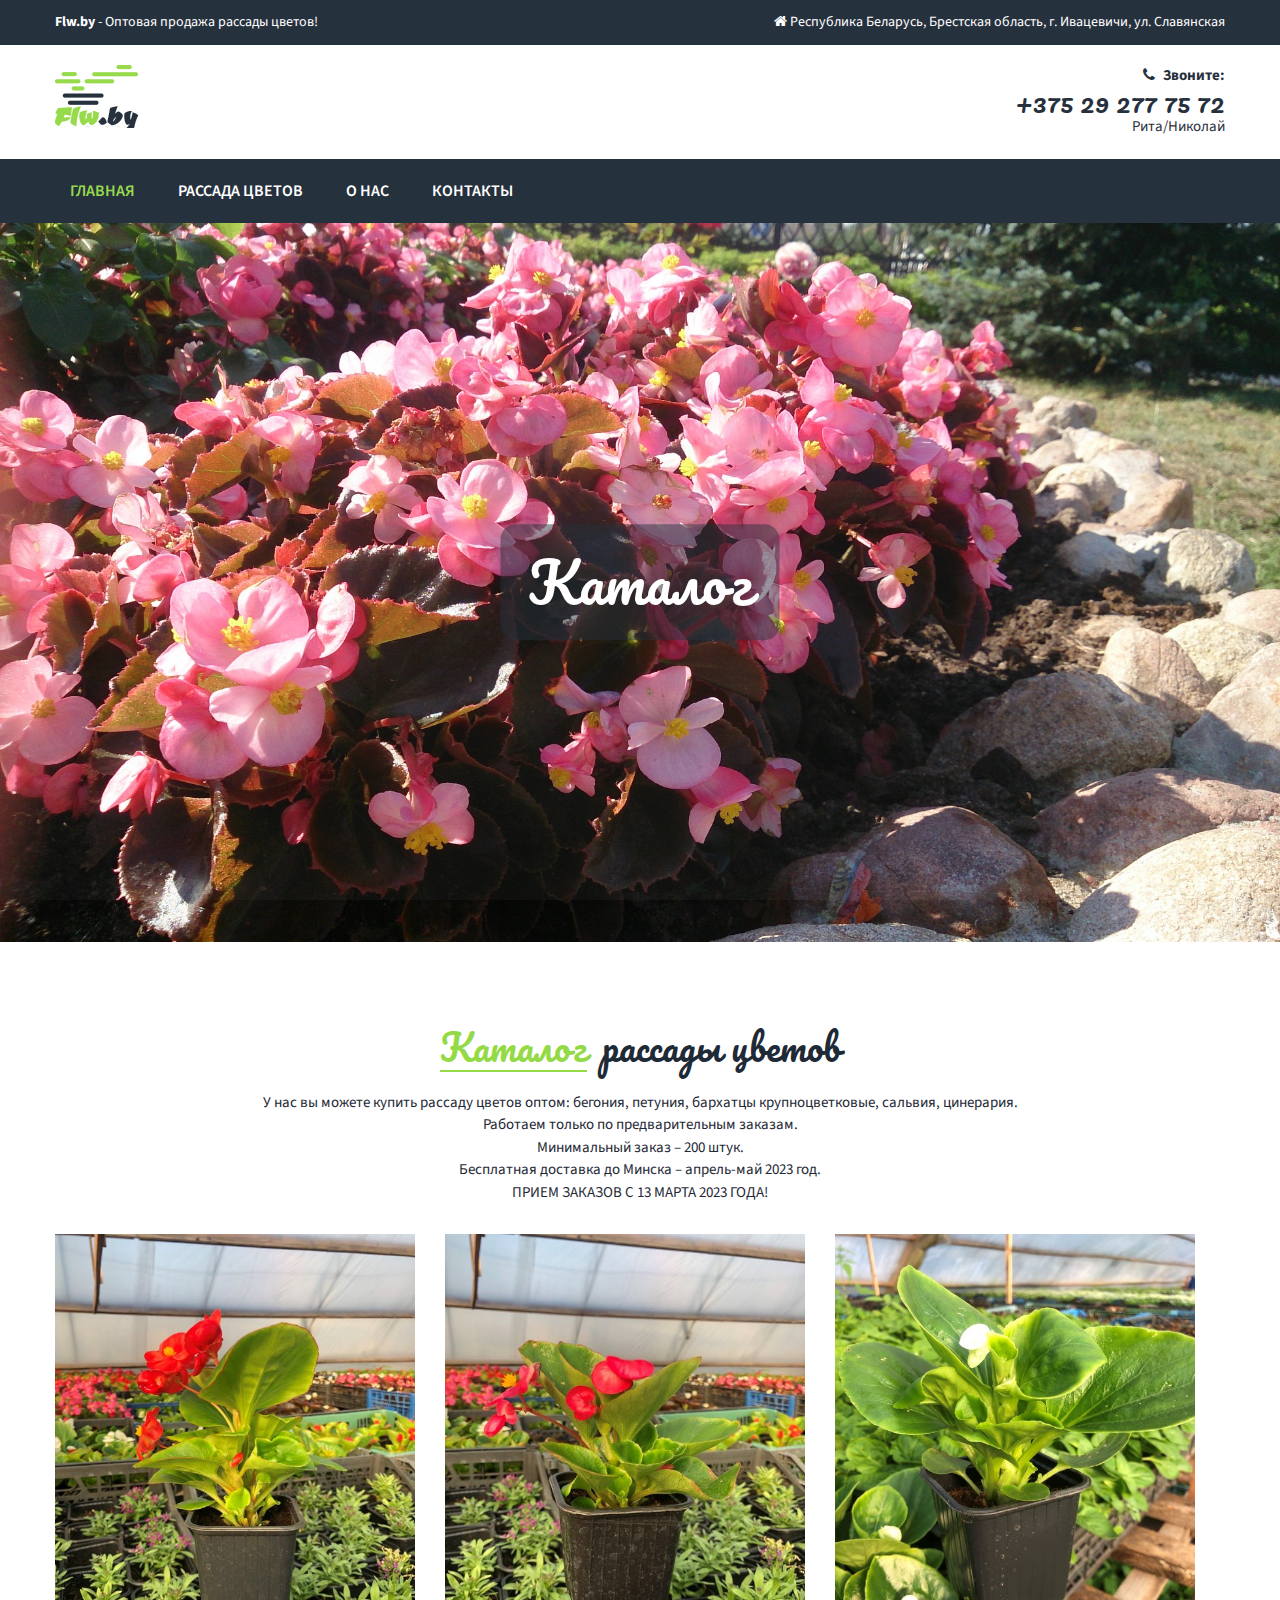
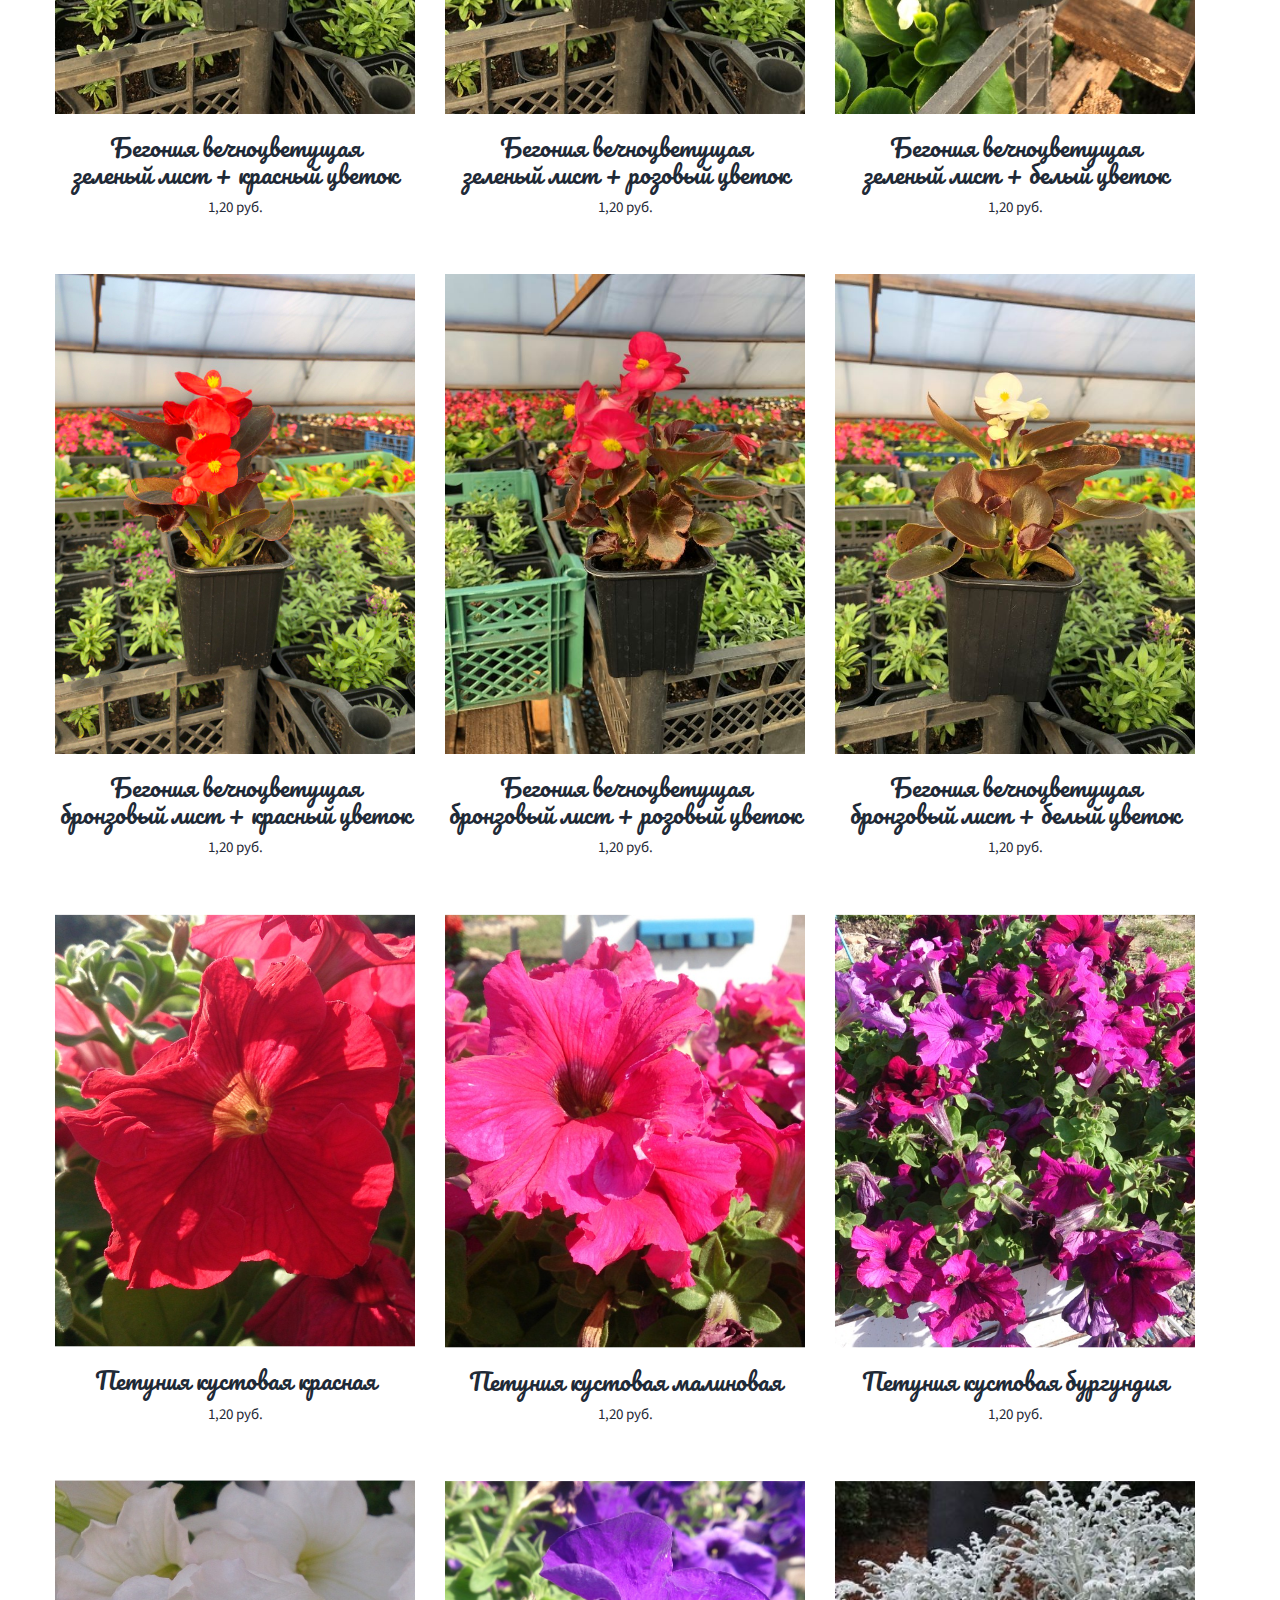
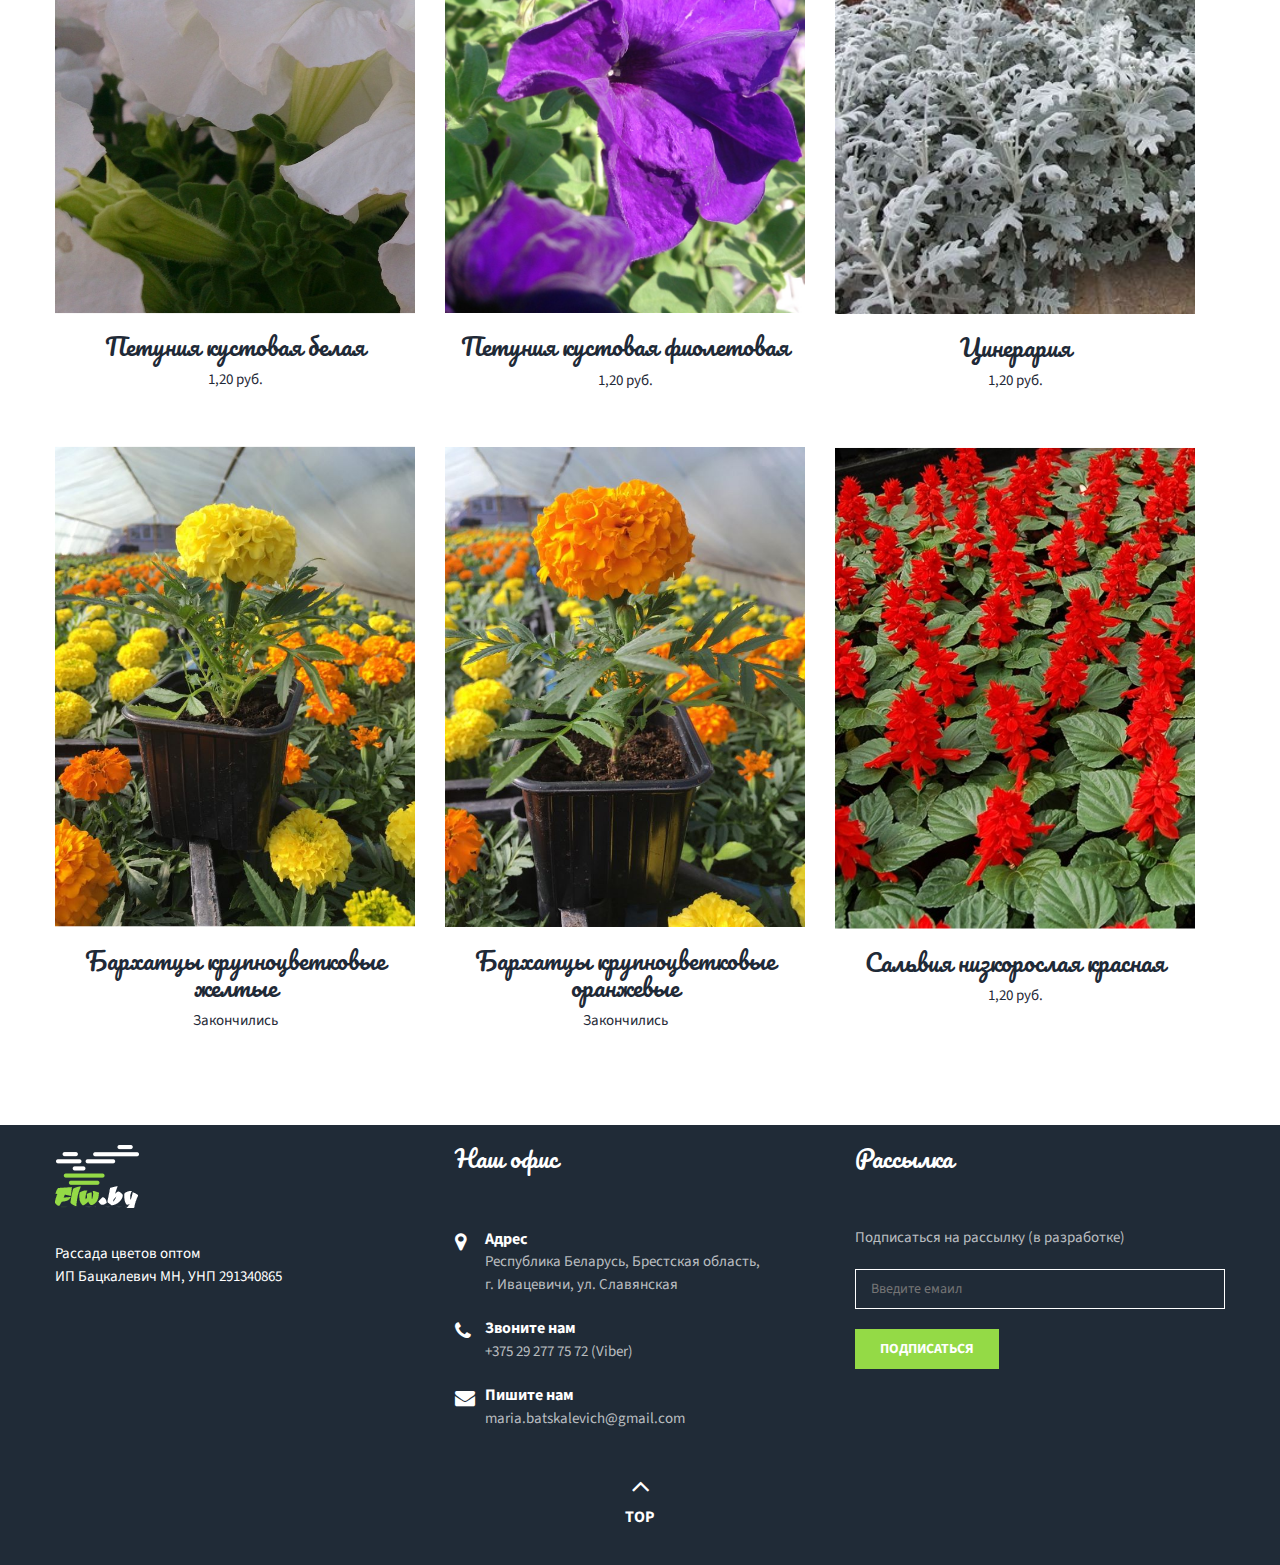
==== catalog2.html @ 39c0075a "first commit" ====
<!DOCTYPE html>
<html xmlns="http://www.w3.org/1999/xhtml" lang="en">
<head>
  <!-- Google tag (gtag.js) -->
  <script async src="https://www.googletagmanager.com/gtag/js?id=AW-11150999650"></script>
  <script>
    window.dataLayer = window.dataLayer || [];
    function gtag(){dataLayer.push(arguments);}
    gtag('js', new Date());

    gtag('config', 'AW-11150999650');
  </script>
  <meta charset="UTF-8">
  <title>Flw.by - Рассада цветов - Каталог</title>
  <meta name="viewport" content="width=device-width, initial-scale=1">
  <meta name="description" content="">
  <meta name="author" content="">

  <!-- Favicon-->
  <link rel="shortcut icon" href="images/icon/favicon.png" type="image/x-icon">

  <!-- Web Fonts-->
  <link href="https://fonts.googleapis.com/css?family=Pacifico%7CSource+Sans+Pro:200,200i,300,300i,400,400i,600,600i,700,700i,900,900i&amp;amp;subset=latin-ext,vietnamese" rel="stylesheet">

  <!-- Vendor CSS-->
  <link rel="stylesheet" type="text/css" href="libs/bootstrap/css/bootstrap.min.css">
  <link rel="stylesheet" type="text/css" href="libs/font-awesome/css/font-awesome.min.css">
  <link rel="stylesheet" type="text/css" href="libs/animate/animated.css">
  <link rel="stylesheet" type="text/css" href="libs/owl.carousel.min/owl.carousel.min.css">
  <link rel="stylesheet" type="text/css" href="libs/jquery.mmenu.all/jquery.mmenu.all.css">
  <link rel="stylesheet" type="text/css" href="libs/pe-icon-7-stroke/css/pe-icon-7-stroke.css">
  <link rel="stylesheet" type="text/css" href="libs/direction/css/noJS.css">
  <link rel="stylesheet" type="text/css" href="libs/prettyphoto-master/css/prettyPhoto.css">
  <link rel="stylesheet" type="text/css" href="libs/slick-sider/slick.min.css">
  <link rel="stylesheet" type="text/css" href="libs/countdown-timer/css/demo.css">

  <!-- Template CSS-->
  <link rel="stylesheet" type="text/css" href="css/main.css">
  <link rel="stylesheet" type="text/css" href="css/home.css">

</head>
<body class="products shop">
<div id="preloaderKDZ"></div>
<div class="yolo-site">
  <header class="header yolo-header-style-1">
    <div class="yolo-top-bar">
      <div class="container">
        <div class="row">
          <div class="top-sidebar top-bar-left col-md-4">
            <aside id="text-11" class="widget widget_text">
              <div class="textwidget">
                <div>
                  <a href="./index.html">
                    <b>Flw.by</b> - Оптовая продажа рассады цветов!
                  </a>
                </div>
              </div>
            </aside>
          </div>
          <div class="top-sidebar top-bar-right col-md-8">
            <aside id="text-6" class="widget widget_text">
              <div class="textwidget">
                <i class="fa fa-home"></i>
                Республика Беларусь, Брестская область, г. Ивацевичи, ул. Славянская
              </div>
            </aside>
          </div>
        </div>
      </div>
    </div>
    <div class="yolo-header-top yolo-header-top-style-1">
      <div class="container">
        <div class="row">
          <div class="col-md-4">
            <div class="header-logo">
              <h1><a href="index.html"><img src="images/logo/logo.png" alt="logo"/></a></h1>
            </div>
          </div>
          <div class="col-md-8">
            <div class="header-customize header-customize-right">
              <div class="custom-text-wrapper header-customize-item">
                <i style="margin-left: 15px" class="fa fa-phone"></i>
                <b>Звоните:</b> <h2>+375 29 277 75 72</h2>  Рита/Николай
              </div>
            </div>
          </div>
        </div>
      </div>
    </div>
    <div class="mobile-menu">
      <div class="col-3 text-left"><a href="#primary-menu"><i class="fa fa-bars"></i></a></div>
      <div class="col-6 text-left">
        <div class="logo">
          <p><b>Для связи:</b></p><p> +375 29 277 75 72 Рита/Николай</p>
        </div>
      </div>
    </div>
    <div class="header-bottom">
      <div class="container">
        <div class="main-nav-wrapper">
          <div class="header-left">
            <nav id="primary-menu" class="main-nav">
              <ul class="nav">
                <li class="active menu-item menu-home"><a href="index.html">Главная</a></li>
                <li class="mega-menu"><a href="./catalog2.html">Рассада цветов</a></li>
                <!--<li class="mega-menu"><a href="./catalog.html">Тюльпаны</a></li>-->
                <li class="menu-item"><a href="./about-us.html">О нас</a></li>
                <li class="menu-item"><a href="./contact-us.html">Контакты</a></li>
                <!--<li class="menu-item"><a href="./faq.html">Часто задаваемые вопросы</a></li>-->
              </ul>
            </nav>
          </div>
        </div>
      </div>
    </div>
  </header>
  <div id="example-wrapper">
    <div class="div-box">
      <div class="banner-subpage">
        <figure><img src="images/background/banner-catalog2.jpg" alt="bg-banner"/></figure>
        <div class="banner-subpage-content">
          <h2>Каталог</h2>
        </div>
      </div>
    </div>
    <div class="div-box mb">
      <div class="container">
        <div data-js-module="filtering-demo" class="big-demo go-wide">
          <div class="mt mb text-center">
            <h2 class="title-style title-style-1 mb-20"><span class="title-left">Каталог</span><span class="title-right"> рассады цветов</span></h2>
            У нас вы можете купить рассаду цветов оптом: бегония, петуния, бархатцы крупноцветковые, сальвия, цинерария.<br>
            Работаем только по предварительным заказам.<br> Минимальный заказ – 200 штук.<br> Бесплатная доставка до Минска – апрель-май 2023 год. <br> ПРИЕМ ЗАКАЗОВ С 13 МАРТА 2023 ГОДА!

          </div>
          <ul class="grid shortcode-product-wrap product-begreen columns-3">
            <li data-category="outdoor" class="element-item product-item-wrap product-style_1 featured indoor new seeds">
              <div class="product-item-inner">
                <div class="product-thumb">
                  <div class="product-thumb-primary">
                    <img src="images/summer/2022-begonia-green-red.jpg" alt="product1" width="375" height="450" class="attachment-shop_catalog size-shop_catalog wp-post-image"/>
                  </div>
                  <div>
                    <h3>Бегония вечноцветущая <br>зеленый лист + красный цветок</h3><span class="price"><span class="product-begreen-price-amount amount ">1,20 руб.</span></span>
                  </div>
                </div>
              </div>
            </li>
            <li data-category="outdoor" class="element-item product-item-wrap product-style_1 featured indoor new seeds">
              <div class="product-item-inner">
                <div class="product-thumb">
                  <div class="product-thumb-primary">
                    <img src="images/summer/2022-begonia-green-rose.jpg" alt="product1" width="375" height="450" class="attachment-shop_catalog size-shop_catalog wp-post-image"/>
                  </div>
                  <div>
                    <h3>Бегония вечноцветущая <br>зеленый лист + розовый цветок</h3><span class="price"><span class="product-begreen-price-amount amount ">1,20 руб.</span></span>
                  </div>
                </div>
              </div>
            </li>
            <li data-category="outdoor" class="element-item product-item-wrap product-style_1 featured indoor new seeds">
              <div class="product-item-inner">
                <div class="product-thumb">
                  <div class="product-thumb-primary">
                    <img src="images/summer/begonia-green-white.jpg" alt="product1" width="375" height="450" class="attachment-shop_catalog size-shop_catalog wp-post-image"/>
                  </div>
                  <div>
                    <h3>Бегония вечноцветущая <br>зеленый лист + белый цветок</h3><span class="price"><span class="product-begreen-price-amount amount">1,20 руб.</span></span>
                  </div>
                </div>
              </div>
            </li>
            <li data-category="outdoor" class="element-item product-item-wrap product-style_1 featured indoor new seeds">
              <div class="product-item-inner">
                <div class="product-thumb">
                  <div class="product-thumb-primary">
                    <img src="images/summer/2022-begonia-red-red.jpg" alt="product1" width="375" height="450" class="attachment-shop_catalog size-shop_catalog wp-post-image"/>
                  </div>
                  <div>
                    <h3>Бегония вечноцветущая <br>бронзовый лист + красный цветок</h3><span class="price"><span class="product-begreen-price-amount amount ">1,20 руб.</span></span>
                  </div>
                </div>
              </div>
            </li>
            <li data-category="outdoor" class="element-item product-item-wrap product-style_1 featured indoor new seeds">
              <div class="product-item-inner">
                <div class="product-thumb">
                  <div class="product-thumb-primary">
                    <img src="images/summer/2022-begonia-red-rose.jpg" alt="product1" width="375" height="450" class="attachment-shop_catalog size-shop_catalog wp-post-image"/>
                  </div>
                  <div>
                    <h3>Бегония вечноцветущая <br>бронзовый лист + розовый цветок</h3><span class="price"><span class="product-begreen-price-amount amount">1,20 руб.</span></span>
                  </div>
                </div>
              </div>
            </li>
            <li data-category="outdoor" class="element-item product-item-wrap product-style_1 featured indoor new seeds">
              <div class="product-item-inner">
                <div class="product-thumb">
                  <div class="product-thumb-primary">
                    <img src="images/summer/2022-begonia-red-white.jpg" alt="product1" width="375" height="450" class="attachment-shop_catalog size-shop_catalog wp-post-image"/>
                  </div>
                  <div>
                    <h3>Бегония вечноцветущая <br>бронзовый лист + белый цветок</h3><span class="price"><span class="product-begreen-price-amount amount ">1,20 руб.</span></span>
                  </div>
                </div>
              </div>
            </li>

            <li data-category="outdoor" class="element-item product-item-wrap product-style_1 featured indoor new seeds">
              <div class="product-item-inner">
                <div class="product-thumb">
                  <div class="product-thumb-primary">
                    <img src="images/summer/petunia-red.jpg" alt="product1" width="375" height="450" class="attachment-shop_catalog size-shop_catalog wp-post-image"/>
                  </div>
                  <div>
                    <h3>Петуния кустовая красная</h3><span class="price"><span class="product-begreen-price-amount amount ">1,20 руб.</span></span>
                  </div>
                </div>
              </div>
            </li>
            <li data-category="outdoor" class="element-item product-item-wrap product-style_1 featured indoor new seeds">
              <div class="product-item-inner">
                <div class="product-thumb">
                  <div class="product-thumb-primary">
                    <img src="images/summer/petunia-rose.jpg" alt="product1" width="375" height="450" class="attachment-shop_catalog size-shop_catalog wp-post-image"/>
                  </div>
                  <div>
                    <h3>Петуния кустовая малиновая</h3><span class="price"><span class="product-begreen-price-amount amount">1,20 руб.</span></span>
                  </div>
                </div>
              </div>
            </li>
            <li data-category="outdoor" class="element-item product-item-wrap product-style_1 featured indoor new seeds">
              <div class="product-item-inner">
                <div class="product-thumb">
                  <div class="product-thumb-primary">
                    <img src="images/summer/petunia-burgundi.jpg" alt="product1" width="375" height="450" class="attachment-shop_catalog size-shop_catalog wp-post-image"/>
                  </div>
                  <div>
                    <h3>Петуния кустовая бургундия</h3><span class="price"><span class="product-begreen-price-amount amount">1,20 руб.</span></span>
                  </div>
                </div>
              </div>
            </li>
            <li data-category="outdoor" class="element-item product-item-wrap product-style_1 featured indoor new seeds">
              <div class="product-item-inner">
                <div class="product-thumb">
                  <div class="product-thumb-primary">
                    <img src="images/summer/petunia-white.jpg" alt="product1" width="375" height="450" class="attachment-shop_catalog size-shop_catalog wp-post-image"/>
                  </div>
                  <div>
                    <h3>Петуния кустовая белая</h3><span class="price"><span class="product-begreen-price-amount amount ">1,20 руб.</span></span>
                  </div>
                </div>
              </div>
            </li>
            <li data-category="outdoor" class="element-item product-item-wrap product-style_1 featured indoor new seeds">
              <div class="product-item-inner">
                <div class="product-thumb">
                  <div class="product-thumb-primary">
                    <img src="images/summer/petunia-blue.jpg" alt="product1" width="375" height="450" class="attachment-shop_catalog size-shop_catalog wp-post-image"/>
                  </div>
                  <div>
                    <h3>Петуния кустовая фиолетовая</h3><span class="price"><span class="product-begreen-price-amount amount">1,20 руб.</span></span>
                  </div>
                </div>
              </div>
            </li>
            <!--<li data-category="outdoor" class="element-item product-item-wrap product-style_1 featured indoor new seeds">-->
            <!--  <div class="product-item-inner">-->
            <!--    <div class="product-thumb">-->
            <!--      <div class="product-thumb-primary">-->
            <!--        <img src="images/summer/ageratum.jpg" alt="product1" width="375" height="450" class="attachment-shop_catalog size-shop_catalog wp-post-image"/>-->
            <!--      </div>-->
            <!--      <div>-->
            <!--          <h3>Агератум низкорослый</h3><span class="price"><span class="product-begreen-price-amount amount"><b>нет в наличии<b></span></span>-->
            <!--      </div>-->
            <!--    </div>-->
            <!--  </div>-->
            <!--</li>-->
            <li data-category="outdoor" class="element-item product-item-wrap product-style_1 featured indoor new seeds">
              <div class="product-item-inner">
                <div class="product-thumb">
                  <div class="product-thumb-primary">
                    <img src="images/summer/cineraria.jpg" alt="product1" width="375" height="450" class="attachment-shop_catalog size-shop_catalog wp-post-image"/>
                  </div>
                  <div>
                    <h3>Цинерария</h3><span class="price"><span class="product-begreen-price-amount amount">1,20 руб.</span></span>
                  </div>
                </div>
              </div>
            </li>
            <li data-category="outdoor" class="element-item product-item-wrap product-style_1 featured indoor new seeds">
              <div class="product-item-inner">
                <div class="product-thumb">
                  <div class="product-thumb-primary">
                    <img src="images/summer/tagetes_yellow.jpg" alt="product1" width="375" height="450" class="attachment-shop_catalog size-shop_catalog wp-post-image"/>
                  </div>
                  <div>
                    <h3>Бархатцы крупноцветковые желтые</h3><span class="price"><span class="product-begreen-price-amount amount">Закончились</span></span>
                  </div>
                </div>
              </div>
            </li>
            <li data-category="outdoor" class="element-item product-item-wrap product-style_1 featured indoor new seeds">
              <div class="product-item-inner">
                <div class="product-thumb">
                  <div class="product-thumb-primary">
                    <img src="images/summer/tagetes_orange.jpg" alt="product1" width="375" height="450" class="attachment-shop_catalog size-shop_catalog wp-post-image"/>
                  </div>
                  <div>
                    <h3>Бархатцы крупноцветковые оранжевые</h3><span class="price"><span class="product-begreen-price-amount amount">Закончились</span></span>
                  </div>
                </div>
              </div>
            </li>
            <li data-category="outdoor" class="element-item product-item-wrap product-style_1 featured indoor new seeds">
              <div class="product-item-inner">
                <div class="product-thumb">
                  <div class="product-thumb-primary">
                    <img src="images/summer/salvia.jpg" alt="product1" width="375" height="450" class="attachment-shop_catalog size-shop_catalog wp-post-image"/>
                  </div>
                  <div>
                    <h3>Сальвия низкорослая красная</h3><span class="price"><span class="product-begreen-price-amount amount">1,20 руб.</span></span>
                  </div>
                </div>
              </div>
            </li>



            <!-- <li data-category="outdoor" class="element-item product-item-wrap product-style_1 featured indoor new seeds">-->
            <!--  <div class="product-item-inner">-->
            <!--    <div class="product-thumb">-->
            <!--      <div class="product-thumb-primary">-->
            <!--        <img src="images/summer/alissum.jpg" alt="product1" width="375" height="450" class="attachment-shop_catalog size-shop_catalog wp-post-image"/>-->
            <!--      </div>-->
            <!--      <div>-->
            <!--          <h3>Алиссум</h3><span class="price"><span class="product-begreen-price-amount amount"><b>нет в наличии<b></span></span>-->
            <!--      </div>-->
            <!--    </div>-->
            <!--  </div>-->
            <!--</li>-->
            <!--     <li data-category="outdoor" class="element-item product-item-wrap product-style_1 featured indoor new seeds">-->
            <!--  <div class="product-item-inner">-->
            <!--    <div class="product-thumb">-->
            <!--      <div class="product-thumb-primary">-->
            <!--        <img src="images/summer/alissum fiolet.jpg" alt="product1" width="375" height="450" class="attachment-shop_catalog size-shop_catalog wp-post-image"/>-->
            <!--      </div>-->
            <!--      <div>-->
            <!--          <h3>Алиссум</h3><span class="price"><span class="product-begreen-price-amount amount">от 0,90.</span></span>-->
            <!--      </div>-->
            <!--    </div>-->
            <!--  </div>-->
            <!--</li>-->
            <!--  <li data-category="outdoor" class="element-item product-item-wrap product-style_1 featured indoor new seeds">-->
            <!--  <div class="product-item-inner">-->
            <!--    <div class="product-thumb">-->
            <!--      <div class="product-thumb-primary">-->
            <!--        <img src="images/summer/COLEUS JADE.jpg" alt="product1" width="375" height="450" class="attachment-shop_catalog size-shop_catalog wp-post-image"/>-->
            <!--      </div>-->
            <!--      <div>-->
            <!--          <h3>Колеус Жаде</h3><span class="price"><span class="product-begreen-price-amount amount"><b>нет в наличии<b></span></span>-->
            <!--      </div>-->
            <!--    </div>-->
            <!--  </div>-->
            <!--</li>-->
            <!-- <li data-category="outdoor" class="element-item product-item-wrap product-style_1 featured indoor new seeds">-->
            <!--  <div class="product-item-inner">-->
            <!--    <div class="product-thumb">-->
            <!--      <div class="product-thumb-primary">-->
            <!--        <img src="images/summer/Coleus Scarlet.jpg" alt="product1" width="375" height="450" class="attachment-shop_catalog size-shop_catalog wp-post-image"/>-->
            <!--      </div>-->
            <!--      <div>-->
            <!--          <h3>Колеус Скарлет</h3><span class="price"><span class="product-begreen-price-amount amount"><b>нет в наличии<b></span></span>-->
            <!--      </div>-->
            <!--    </div>-->
            <!--  </div>-->
            <!--</li>-->
            <!-- <li data-category="outdoor" class="element-item product-item-wrap product-style_1 featured indoor new seeds">-->
            <!--  <div class="product-item-inner">-->
            <!--    <div class="product-thumb">-->
            <!--      <div class="product-thumb-primary">-->
            <!--        <img src="images/summer/coleus_MOSAIC.jpg" alt="product1" width="375" height="450" class="attachment-shop_catalog size-shop_catalog wp-post-image"/>-->
            <!--      </div>-->
            <!--      <div>-->
            <!--          <h3>Колеус Мозаик</h3><span class="price"><span class="product-begreen-price-amount amount"><b>нет в наличии<b></span></span>-->
            <!--      </div>-->
            <!--    </div>-->
            <!--  </div>-->
            <!--</li>-->
            <!-- <li data-category="outdoor" class="element-item product-item-wrap product-style_1 featured indoor new seeds">-->
            <!--  <div class="product-item-inner">-->
            <!--    <div class="product-thumb">-->
            <!--      <div class="product-thumb-primary">-->
            <!--        <img src="images/summer/coleus BLACK DRAGON.jpg" alt="product1" width="375" height="450" class="attachment-shop_catalog size-shop_catalog wp-post-image"/>-->
            <!--      </div>-->
            <!--      <div>-->
            <!--          <h3>Колеус Блэк Дракон</h3><span class="price"><span class="product-begreen-price-amount amount"><b>нет в наличии<b></span></span>-->
            <!--      </div>-->
            <!--    </div>-->
            <!--  </div>-->
            <!--</li>-->
          </ul>
        </div>
      </div>
    </div>

    <div class="div-box">
      <footer id="yolo-footer-wrapper">
        <div class="yolo-footer-wrapper footer-1">
          <div class="footer-top">
            <div class="container">
              <div class="row">
                <div class="col-md-4 col-sm-4">
                  <div class="footer-col footer-1-col-1">
                    <h2><a href="index.html" class="logo"><img src="images/logo/logo-footer.png" alt="logo1" width="84" height="63" class="vc_single_image-img attachment-full"/></a></h2>
                    <p>Рассада цветов оптом</p>
                    <p class="copyright">ИП Бацкалевич МН, УНП 291340865</p>
                  </div>
                </div>
                <div class="col-md-4 col-sm-4">
                  <div class="footer-col footer-1-col-2">
                    <h3>Наш офис</h3>
                    <div class="icon-info">
                      <p><strong>Адрес</strong><br/>Республика Беларусь, Брестская область,<br> г. Ивацевичи, ул. Славянская</p><i class="fa fa-map-marker"></i>
                    </div>
                    <div class="icon-info">
                      <p><strong>Звоните нам</strong><br/>+375 29 277 75 72 (Viber)</p><i class="fa fa-phone"></i>
                    </div>
                    <div class="icon-info">
                      <p><strong>Пишите нам</strong><br/>maria.batskalevich@gmail.com</p><i class="fa fa-envelope"></i>
                    </div>
                  </div>
                </div>
                <div class="col-md-4 col-sm-4">
                  <div class="footer-col footer-1-col-3">
                    <h3>Рассылка</h3>
                    <p>Подписаться на рассылку (в разработке) </p>
                    <form>
                      <input type="text" placeholder="Введите емаил"/><a href="#" class="btn">Подписаться</a>
                    </form>
                  </div>
                </div>
              </div>
              <div class="click-back-top-footer">
                <button type="button" class="sn-btn sn-btn-style-17 sn-back-to-top fixed-right-bottom"><i class="fa fa-angle-up"></i>top</button>
              </div>
            </div>
          </div>
        </div>
      </footer>
    </div>

  </div>
</div>
<!-- .mv-site-->



<div class="popup-wrapper">
</div>
<!-- .popup-wrapper-->
<div class="click-back-top-body">
  <button type="button" class="sn-btn sn-btn-style-17 sn-back-to-top fixed-right-bottom"><i class="btn-icon fa fa-angle-up"></i></button>
</div>


<!-- Yandex.Metrika counter -->
<script type="text/javascript" >
  (function (d, w, c) {
    (w[c] = w[c] || []).push(function() {
      try {
        w.yaCounter47574931 = new Ya.Metrika({
          id:47574931,
          clickmap:true,
          trackLinks:true,
          accurateTrackBounce:true
        });
      } catch(e) { }
    });

    var n = d.getElementsByTagName("script")[0],
            s = d.createElement("script"),
            f = function () { n.parentNode.insertBefore(s, n); };
    s.type = "text/javascript";
    s.async = true;
    s.src = "https://mc.yandex.ru/metrika/watch.js";

    if (w.opera == "[object Opera]") {
      d.addEventListener("DOMContentLoaded", f, false);
    } else { f(); }
  })(document, window, "yandex_metrika_callbacks");
</script>
<noscript><div><img src="https://mc.yandex.ru/watch/47574931" style="position:absolute; left:-9999px;" alt="" /></div></noscript>
<!-- /Yandex.Metrika counter -->

<!-- Global site tag (gtag.js) - Google Analytics -->
<script async src="https://www.googletagmanager.com/gtag/js?id=UA-113571551-1"></script>
<script>
  window.dataLayer = window.dataLayer || [];
  function gtag(){dataLayer.push(arguments);}
  gtag('js', new Date());

  gtag('config', 'UA-113571551-1');
</script>

<!-- Vendor jQuery-->
<script type="text/javascript" src="libs/jquery/jquery.min.js"></script>
<script type="text/javascript" src="libs/bootstrap/js/bootstrap.min.js"></script>
<script type="text/javascript" src="libs/animate/wow.min.js"></script>
<script type="text/javascript" src="libs/jquery.mmenu.all/jquery.mmenu.all.min.js"></script>
<script type="text/javascript" src="libs/countdown/jquery.countdown.min.js"></script>
<script type="text/javascript" src="libs/jquery-appear/jquery.appear.min.js"></script>
<script type="text/javascript" src="libs/jquery-countto/jquery.countTo.min.js"></script>
<script type="text/javascript" src="libs/direction/js/jquery.hoverdir.js"></script>
<script type="text/javascript" src="libs/direction/js/modernizr.custom.97074.js"></script>
<script type="text/javascript" src="libs/isotope/isotope.pkgd.min.js"></script>
<script type="text/javascript" src="libs/isotope/fit-columns.js"></script>
<script type="text/javascript" src="libs/isotope/isotope-docs.min.js"></script>
<script type="text/javascript" src="libs/mansory/mansory.js"></script>
<script type="text/javascript" src="libs/prettyphoto-master/js/jquery.prettyPhoto.js"></script>
<script type="text/javascript" src="libs/slick-sider/slick.min.js"></script>
<script type="text/javascript" src="libs/countdown-timer/js/jquery.final-countdown.min.js"></script>
<script type="text/javascript" src="libs/countdown-timer/js/kinetic.js"></script>
<script type="text/javascript" src="libs/owl.carousel.min/owl.carousel.min.js"></script>
<script type="text/javascript" src="js/main.js"></script>
</body>
</html>
---- libs/animate/animated.css ----
/* -- Animate */
@charset "UTF-8";
/*!
 * animate.css -http://daneden.me/animate
 * Version - 3.5.0
 * Licensed under the MIT license - http://opensource.org/licenses/MIT
 *
 * Copyright (c) 2016 Daniel Eden
 */

.animated{-webkit-animation-duration:1s;animation-duration:1s;-webkit-animation-fill-mode:both;animation-fill-mode:both}.animated.infinite{-webkit-animation-iteration-count:infinite;animation-iteration-count:infinite}.animated.hinge{-webkit-animation-duration:2s;animation-duration:2s}.animated.bounceIn,.animated.bounceOut,.animated.flipOutX,.animated.flipOutY{-webkit-animation-duration:.75s;animation-duration:.75s}@-webkit-keyframes bounce{0%,20%,53%,80%,to{-webkit-animation-timing-function:cubic-bezier(.215,.61,.355,1);animation-timing-function:cubic-bezier(.215,.61,.355,1);-webkit-transform:translateZ(0);transform:translateZ(0)}40%,43%{-webkit-transform:translate3d(0,-30px,0);transform:translate3d(0,-30px,0)}40%,43%,70%{-webkit-animation-timing-function:cubic-bezier(.755,.05,.855,.06);animation-timing-function:cubic-bezier(.755,.05,.855,.06)}70%{-webkit-transform:translate3d(0,-15px,0);transform:translate3d(0,-15px,0)}90%{-webkit-transform:translate3d(0,-4px,0);transform:translate3d(0,-4px,0)}}@keyframes bounce{0%,20%,53%,80%,to{-webkit-animation-timing-function:cubic-bezier(.215,.61,.355,1);animation-timing-function:cubic-bezier(.215,.61,.355,1);-webkit-transform:translateZ(0);transform:translateZ(0)}40%,43%{-webkit-transform:translate3d(0,-30px,0);transform:translate3d(0,-30px,0)}40%,43%,70%{-webkit-animation-timing-function:cubic-bezier(.755,.05,.855,.06);animation-timing-function:cubic-bezier(.755,.05,.855,.06)}70%{-webkit-transform:translate3d(0,-15px,0);transform:translate3d(0,-15px,0)}90%{-webkit-transform:translate3d(0,-4px,0);transform:translate3d(0,-4px,0)}}.bounce{-webkit-animation-name:bounce;animation-name:bounce;-webkit-transform-origin:center bottom;transform-origin:center bottom}@-webkit-keyframes flash{0%,50%,to{opacity:1}25%,75%{opacity:0}}@keyframes flash{0%,50%,to{opacity:1}25%,75%{opacity:0}}.flash{-webkit-animation-name:flash;animation-name:flash}@-webkit-keyframes pulse{0%{-webkit-transform:scaleX(1);transform:scaleX(1)}50%{-webkit-transform:scale3d(1.05,1.05,1.05);transform:scale3d(1.05,1.05,1.05)}to{-webkit-transform:scaleX(1);transform:scaleX(1)}}@keyframes pulse{0%{-webkit-transform:scaleX(1);transform:scaleX(1)}50%{-webkit-transform:scale3d(1.05,1.05,1.05);transform:scale3d(1.05,1.05,1.05)}to{-webkit-transform:scaleX(1);transform:scaleX(1)}}.pulse{-webkit-animation-name:pulse;animation-name:pulse}@-webkit-keyframes rubberBand{0%{-webkit-transform:scaleX(1);transform:scaleX(1)}30%{-webkit-transform:scale3d(1.25,.75,1);transform:scale3d(1.25,.75,1)}40%{-webkit-transform:scale3d(.75,1.25,1);transform:scale3d(.75,1.25,1)}50%{-webkit-transform:scale3d(1.15,.85,1);transform:scale3d(1.15,.85,1)}65%{-webkit-transform:scale3d(.95,1.05,1);transform:scale3d(.95,1.05,1)}75%{-webkit-transform:scale3d(1.05,.95,1);transform:scale3d(1.05,.95,1)}to{-webkit-transform:scaleX(1);transform:scaleX(1)}}@keyframes rubberBand{0%{-webkit-transform:scaleX(1);transform:scaleX(1)}30%{-webkit-transform:scale3d(1.25,.75,1);transform:scale3d(1.25,.75,1)}40%{-webkit-transform:scale3d(.75,1.25,1);transform:scale3d(.75,1.25,1)}50%{-webkit-transform:scale3d(1.15,.85,1);transform:scale3d(1.15,.85,1)}65%{-webkit-transform:scale3d(.95,1.05,1);transform:scale3d(.95,1.05,1)}75%{-webkit-transform:scale3d(1.05,.95,1);transform:scale3d(1.05,.95,1)}to{-webkit-transform:scaleX(1);transform:scaleX(1)}}.rubberBand{-webkit-animation-name:rubberBand;animation-name:rubberBand}@-webkit-keyframes shake{0%,to{-webkit-transform:translateZ(0);transform:translateZ(0)}10%,30%,50%,70%,90%{-webkit-transform:translate3d(-10px,0,0);transform:translate3d(-10px,0,0)}20%,40%,60%,80%{-webkit-transform:translate3d(10px,0,0);transform:translate3d(10px,0,0)}}@keyframes shake{0%,to{-webkit-transform:translateZ(0);transform:translateZ(0)}10%,30%,50%,70%,90%{-webkit-transform:translate3d(-10px,0,0);transform:translate3d(-10px,0,0)}20%,40%,60%,80%{-webkit-transform:translate3d(10px,0,0);transform:translate3d(10px,0,0)}}.shake{-webkit-animation-name:shake;animation-name:shake}@-webkit-keyframes headShake{0%{-webkit-transform:translateX(0);transform:translateX(0)}6.5%{-webkit-transform:translateX(-6px) rotateY(-9deg);transform:translateX(-6px) rotateY(-9deg)}18.5%{-webkit-transform:translateX(5px) rotateY(7deg);transform:translateX(5px) rotateY(7deg)}31.5%{-webkit-transform:translateX(-3px) rotateY(-5deg);transform:translateX(-3px) rotateY(-5deg)}43.5%{-webkit-transform:translateX(2px) rotateY(3deg);transform:translateX(2px) rotateY(3deg)}50%{-webkit-transform:translateX(0);transform:translateX(0)}}@keyframes headShake{0%{-webkit-transform:translateX(0);transform:translateX(0)}6.5%{-webkit-transform:translateX(-6px) rotateY(-9deg);transform:translateX(-6px) rotateY(-9deg)}18.5%{-webkit-transform:translateX(5px) rotateY(7deg);transform:translateX(5px) rotateY(7deg)}31.5%{-webkit-transform:translateX(-3px) rotateY(-5deg);transform:translateX(-3px) rotateY(-5deg)}43.5%{-webkit-transform:translateX(2px) rotateY(3deg);transform:translateX(2px) rotateY(3deg)}50%{-webkit-transform:translateX(0);transform:translateX(0)}}.headShake{-webkit-animation-timing-function:ease-in-out;animation-timing-function:ease-in-out;-webkit-animation-name:headShake;animation-name:headShake}@-webkit-keyframes swing{20%{-webkit-transform:rotate(15deg);transform:rotate(15deg)}40%{-webkit-transform:rotate(-10deg);transform:rotate(-10deg)}60%{-webkit-transform:rotate(5deg);transform:rotate(5deg)}80%{-webkit-transform:rotate(-5deg);transform:rotate(-5deg)}to{-webkit-transform:rotate(0deg);transform:rotate(0deg)}}@keyframes swing{20%{-webkit-transform:rotate(15deg);transform:rotate(15deg)}40%{-webkit-transform:rotate(-10deg);transform:rotate(-10deg)}60%{-webkit-transform:rotate(5deg);transform:rotate(5deg)}80%{-webkit-transform:rotate(-5deg);transform:rotate(-5deg)}to{-webkit-transform:rotate(0deg);transform:rotate(0deg)}}.swing{-webkit-transform-origin:top center;transform-origin:top center;-webkit-animation-name:swing;animation-name:swing}@-webkit-keyframes tada{0%{-webkit-transform:scaleX(1);transform:scaleX(1)}10%,20%{-webkit-transform:scale3d(.9,.9,.9) rotate(-3deg);transform:scale3d(.9,.9,.9) rotate(-3deg)}30%,50%,70%,90%{-webkit-transform:scale3d(1.1,1.1,1.1) rotate(3deg);transform:scale3d(1.1,1.1,1.1) rotate(3deg)}40%,60%,80%{-webkit-transform:scale3d(1.1,1.1,1.1) rotate(-3deg);transform:scale3d(1.1,1.1,1.1) rotate(-3deg)}to{-webkit-transform:scaleX(1);transform:scaleX(1)}}@keyframes tada{0%{-webkit-transform:scaleX(1);transform:scaleX(1)}10%,20%{-webkit-transform:scale3d(.9,.9,.9) rotate(-3deg);transform:scale3d(.9,.9,.9) rotate(-3deg)}30%,50%,70%,90%{-webkit-transform:scale3d(1.1,1.1,1.1) rotate(3deg);transform:scale3d(1.1,1.1,1.1) rotate(3deg)}40%,60%,80%{-webkit-transform:scale3d(1.1,1.1,1.1) rotate(-3deg);transform:scale3d(1.1,1.1,1.1) rotate(-3deg)}to{-webkit-transform:scaleX(1);transform:scaleX(1)}}.tada{-webkit-animation-name:tada;animation-name:tada}@-webkit-keyframes wobble{0%{-webkit-transform:none;transform:none}15%{-webkit-transform:translate3d(-25%,0,0) rotate(-5deg);transform:translate3d(-25%,0,0) rotate(-5deg)}30%{-webkit-transform:translate3d(20%,0,0) rotate(3deg);transform:translate3d(20%,0,0) rotate(3deg)}45%{-webkit-transform:translate3d(-15%,0,0) rotate(-3deg);transform:translate3d(-15%,0,0) rotate(-3deg)}60%{-webkit-transform:translate3d(10%,0,0) rotate(2deg);transform:translate3d(10%,0,0) rotate(2deg)}75%{-webkit-transform:translate3d(-5%,0,0) rotate(-1deg);transform:translate3d(-5%,0,0) rotate(-1deg)}to{-webkit-transform:none;transform:none}}@keyframes wobble{0%{-webkit-transform:none;transform:none}15%{-webkit-transform:translate3d(-25%,0,0) rotate(-5deg);transform:translate3d(-25%,0,0) rotate(-5deg)}30%{-webkit-transform:translate3d(20%,0,0) rotate(3deg);transform:translate3d(20%,0,0) rotate(3deg)}45%{-webkit-transform:translate3d(-15%,0,0) rotate(-3deg);transform:translate3d(-15%,0,0) rotate(-3deg)}60%{-webkit-transform:translate3d(10%,0,0) rotate(2deg);transform:translate3d(10%,0,0) rotate(2deg)}75%{-webkit-transform:translate3d(-5%,0,0) rotate(-1deg);transform:translate3d(-5%,0,0) rotate(-1deg)}to{-webkit-transform:none;transform:none}}.wobble{-webkit-animation-name:wobble;animation-name:wobble}@-webkit-keyframes jello{0%,11.1%,to{-webkit-transform:none;transform:none}22.2%{-webkit-transform:skewX(-12.5deg) skewY(-12.5deg);transform:skewX(-12.5deg) skewY(-12.5deg)}33.3%{-webkit-transform:skewX(6.25deg) skewY(6.25deg);transform:skewX(6.25deg) skewY(6.25deg)}44.4%{-webkit-transform:skewX(-3.125deg) skewY(-3.125deg);transform:skewX(-3.125deg) skewY(-3.125deg)}55.5%{-webkit-transform:skewX(1.5625deg) skewY(1.5625deg);transform:skewX(1.5625deg) skewY(1.5625deg)}66.6%{-webkit-transform:skewX(-.78125deg) skewY(-.78125deg);transform:skewX(-.78125deg) skewY(-.78125deg)}77.7%{-webkit-transform:skewX(.390625deg) skewY(.390625deg);transform:skewX(.390625deg) skewY(.390625deg)}88.8%{-webkit-transform:skewX(-.1953125deg) skewY(-.1953125deg);transform:skewX(-.1953125deg) skewY(-.1953125deg)}}@keyframes jello{0%,11.1%,to{-webkit-transform:none;transform:none}22.2%{-webkit-transform:skewX(-12.5deg) skewY(-12.5deg);transform:skewX(-12.5deg) skewY(-12.5deg)}33.3%{-webkit-transform:skewX(6.25deg) skewY(6.25deg);transform:skewX(6.25deg) skewY(6.25deg)}44.4%{-webkit-transform:skewX(-3.125deg) skewY(-3.125deg);transform:skewX(-3.125deg) skewY(-3.125deg)}55.5%{-webkit-transform:skewX(1.5625deg) skewY(1.5625deg);transform:skewX(1.5625deg) skewY(1.5625deg)}66.6%{-webkit-transform:skewX(-.78125deg) skewY(-.78125deg);transform:skewX(-.78125deg) skewY(-.78125deg)}77.7%{-webkit-transform:skewX(.390625deg) skewY(.390625deg);transform:skewX(.390625deg) skewY(.390625deg)}88.8%{-webkit-transform:skewX(-.1953125deg) skewY(-.1953125deg);transform:skewX(-.1953125deg) skewY(-.1953125deg)}}.jello{-webkit-animation-name:jello;animation-name:jello;-webkit-transform-origin:center;transform-origin:center}@-webkit-keyframes bounceIn{0%,20%,40%,60%,80%,to{-webkit-animation-timing-function:cubic-bezier(.215,.61,.355,1);animation-timing-function:cubic-bezier(.215,.61,.355,1)}0%{opacity:0;-webkit-transform:scale3d(.3,.3,.3);transform:scale3d(.3,.3,.3)}20%{-webkit-transform:scale3d(1.1,1.1,1.1);transform:scale3d(1.1,1.1,1.1)}40%{-webkit-transform:scale3d(.9,.9,.9);transform:scale3d(.9,.9,.9)}60%{opacity:1;-webkit-transform:scale3d(1.03,1.03,1.03);transform:scale3d(1.03,1.03,1.03)}80%{-webkit-transform:scale3d(.97,.97,.97);transform:scale3d(.97,.97,.97)}to{opacity:1;-webkit-transform:scaleX(1);transform:scaleX(1)}}@keyframes bounceIn{0%,20%,40%,60%,80%,to{-webkit-animation-timing-function:cubic-bezier(.215,.61,.355,1);animation-timing-function:cubic-bezier(.215,.61,.355,1)}0%{opacity:0;-webkit-transform:scale3d(.3,.3,.3);transform:scale3d(.3,.3,.3)}20%{-webkit-transform:scale3d(1.1,1.1,1.1);transform:scale3d(1.1,1.1,1.1)}40%{-webkit-transform:scale3d(.9,.9,.9);transform:scale3d(.9,.9,.9)}60%{opacity:1;-webkit-transform:scale3d(1.03,1.03,1.03);transform:scale3d(1.03,1.03,1.03)}80%{-webkit-transform:scale3d(.97,.97,.97);transform:scale3d(.97,.97,.97)}to{opacity:1;-webkit-transform:scaleX(1);transform:scaleX(1)}}.bounceIn{-webkit-animation-name:bounceIn;animation-name:bounceIn}@-webkit-keyframes bounceInDown{0%,60%,75%,90%,to{-webkit-animation-timing-function:cubic-bezier(.215,.61,.355,1);animation-timing-function:cubic-bezier(.215,.61,.355,1)}0%{opacity:0;-webkit-transform:translate3d(0,-3000px,0);transform:translate3d(0,-3000px,0)}60%{opacity:1;-webkit-transform:translate3d(0,25px,0);transform:translate3d(0,25px,0)}75%{-webkit-transform:translate3d(0,-10px,0);transform:translate3d(0,-10px,0)}90%{-webkit-transform:translate3d(0,5px,0);transform:translate3d(0,5px,0)}to{-webkit-transform:none;transform:none}}@keyframes bounceInDown{0%,60%,75%,90%,to{-webkit-animation-timing-function:cubic-bezier(.215,.61,.355,1);animation-timing-function:cubic-bezier(.215,.61,.355,1)}0%{opacity:0;-webkit-transform:translate3d(0,-3000px,0);transform:translate3d(0,-3000px,0)}60%{opacity:1;-webkit-transform:translate3d(0,25px,0);transform:translate3d(0,25px,0)}75%{-webkit-transform:translate3d(0,-10px,0);transform:translate3d(0,-10px,0)}90%{-webkit-transform:translate3d(0,5px,0);transform:translate3d(0,5px,0)}to{-webkit-transform:none;transform:none}}.bounceInDown{-webkit-animation-name:bounceInDown;animation-name:bounceInDown}@-webkit-keyframes bounceInLeft{0%,60%,75%,90%,to{-webkit-animation-timing-function:cubic-bezier(.215,.61,.355,1);animation-timing-function:cubic-bezier(.215,.61,.355,1)}0%{opacity:0;-webkit-transform:translate3d(-3000px,0,0);transform:translate3d(-3000px,0,0)}60%{opacity:1;-webkit-transform:translate3d(25px,0,0);transform:translate3d(25px,0,0)}75%{-webkit-transform:translate3d(-10px,0,0);transform:translate3d(-10px,0,0)}90%{-webkit-transform:translate3d(5px,0,0);transform:translate3d(5px,0,0)}to{-webkit-transform:none;transform:none}}@keyframes bounceInLeft{0%,60%,75%,90%,to{-webkit-animation-timing-function:cubic-bezier(.215,.61,.355,1);animation-timing-function:cubic-bezier(.215,.61,.355,1)}0%{opacity:0;-webkit-transform:translate3d(-3000px,0,0);transform:translate3d(-3000px,0,0)}60%{opacity:1;-webkit-transform:translate3d(25px,0,0);transform:translate3d(25px,0,0)}75%{-webkit-transform:translate3d(-10px,0,0);transform:translate3d(-10px,0,0)}90%{-webkit-transform:translate3d(5px,0,0);transform:translate3d(5px,0,0)}to{-webkit-transform:none;transform:none}}.bounceInLeft{-webkit-animation-name:bounceInLeft;animation-name:bounceInLeft}@-webkit-keyframes bounceInRight{0%,60%,75%,90%,to{-webkit-animation-timing-function:cubic-bezier(.215,.61,.355,1);animation-timing-function:cubic-bezier(.215,.61,.355,1)}0%{opacity:0;-webkit-transform:translate3d(3000px,0,0);transform:translate3d(3000px,0,0)}60%{opacity:1;-webkit-transform:translate3d(-25px,0,0);transform:translate3d(-25px,0,0)}75%{-webkit-transform:translate3d(10px,0,0);transform:translate3d(10px,0,0)}90%{-webkit-transform:translate3d(-5px,0,0);transform:translate3d(-5px,0,0)}to{-webkit-transform:none;transform:none}}@keyframes bounceInRight{0%,60%,75%,90%,to{-webkit-animation-timing-function:cubic-bezier(.215,.61,.355,1);animation-timing-function:cubic-bezier(.215,.61,.355,1)}0%{opacity:0;-webkit-transform:translate3d(3000px,0,0);transform:translate3d(3000px,0,0)}60%{opacity:1;-webkit-transform:translate3d(-25px,0,0);transform:translate3d(-25px,0,0)}75%{-webkit-transform:translate3d(10px,0,0);transform:translate3d(10px,0,0)}90%{-webkit-transform:translate3d(-5px,0,0);transform:translate3d(-5px,0,0)}to{-webkit-transform:none;transform:none}}.bounceInRight{-webkit-animation-name:bounceInRight;animation-name:bounceInRight}@-webkit-keyframes bounceInUp{0%,60%,75%,90%,to{-webkit-animation-timing-function:cubic-bezier(.215,.61,.355,1);animation-timing-function:cubic-bezier(.215,.61,.355,1)}0%{opacity:0;-webkit-transform:translate3d(0,3000px,0);transform:translate3d(0,3000px,0)}60%{opacity:1;-webkit-transform:translate3d(0,-20px,0);transform:translate3d(0,-20px,0)}75%{-webkit-transform:translate3d(0,10px,0);transform:translate3d(0,10px,0)}90%{-webkit-transform:translate3d(0,-5px,0);transform:translate3d(0,-5px,0)}to{-webkit-transform:translateZ(0);transform:translateZ(0)}}@keyframes bounceInUp{0%,60%,75%,90%,to{-webkit-animation-timing-function:cubic-bezier(.215,.61,.355,1);animation-timing-function:cubic-bezier(.215,.61,.355,1)}0%{opacity:0;-webkit-transform:translate3d(0,3000px,0);transform:translate3d(0,3000px,0)}60%{opacity:1;-webkit-transform:translate3d(0,-20px,0);transform:translate3d(0,-20px,0)}75%{-webkit-transform:translate3d(0,10px,0);transform:translate3d(0,10px,0)}90%{-webkit-transform:translate3d(0,-5px,0);transform:translate3d(0,-5px,0)}to{-webkit-transform:translateZ(0);transform:translateZ(0)}}.bounceInUp{-webkit-animation-name:bounceInUp;animation-name:bounceInUp}@-webkit-keyframes bounceOut{20%{-webkit-transform:scale3d(.9,.9,.9);transform:scale3d(.9,.9,.9)}50%,55%{opacity:1;-webkit-transform:scale3d(1.1,1.1,1.1);transform:scale3d(1.1,1.1,1.1)}to{opacity:0;-webkit-transform:scale3d(.3,.3,.3);transform:scale3d(.3,.3,.3)}}@keyframes bounceOut{20%{-webkit-transform:scale3d(.9,.9,.9);transform:scale3d(.9,.9,.9)}50%,55%{opacity:1;-webkit-transform:scale3d(1.1,1.1,1.1);transform:scale3d(1.1,1.1,1.1)}to{opacity:0;-webkit-transform:scale3d(.3,.3,.3);transform:scale3d(.3,.3,.3)}}.bounceOut{-webkit-animation-name:bounceOut;animation-name:bounceOut}@-webkit-keyframes bounceOutDown{20%{-webkit-transform:translate3d(0,10px,0);transform:translate3d(0,10px,0)}40%,45%{opacity:1;-webkit-transform:translate3d(0,-20px,0);transform:translate3d(0,-20px,0)}to{opacity:0;-webkit-transform:translate3d(0,2000px,0);transform:translate3d(0,2000px,0)}}@keyframes bounceOutDown{20%{-webkit-transform:translate3d(0,10px,0);transform:translate3d(0,10px,0)}40%,45%{opacity:1;-webkit-transform:translate3d(0,-20px,0);transform:translate3d(0,-20px,0)}to{opacity:0;-webkit-transform:translate3d(0,2000px,0);transform:translate3d(0,2000px,0)}}.bounceOutDown{-webkit-animation-name:bounceOutDown;animation-name:bounceOutDown}@-webkit-keyframes bounceOutLeft{20%{opacity:1;-webkit-transform:translate3d(20px,0,0);transform:translate3d(20px,0,0)}to{opacity:0;-webkit-transform:translate3d(-2000px,0,0);transform:translate3d(-2000px,0,0)}}@keyframes bounceOutLeft{20%{opacity:1;-webkit-transform:translate3d(20px,0,0);transform:translate3d(20px,0,0)}to{opacity:0;-webkit-transform:translate3d(-2000px,0,0);transform:translate3d(-2000px,0,0)}}.bounceOutLeft{-webkit-animation-name:bounceOutLeft;animation-name:bounceOutLeft}@-webkit-keyframes bounceOutRight{20%{opacity:1;-webkit-transform:translate3d(-20px,0,0);transform:translate3d(-20px,0,0)}to{opacity:0;-webkit-transform:translate3d(2000px,0,0);transform:translate3d(2000px,0,0)}}@keyframes bounceOutRight{20%{opacity:1;-webkit-transform:translate3d(-20px,0,0);transform:translate3d(-20px,0,0)}to{opacity:0;-webkit-transform:translate3d(2000px,0,0);transform:translate3d(2000px,0,0)}}.bounceOutRight{-webkit-animation-name:bounceOutRight;animation-name:bounceOutRight}@-webkit-keyframes bounceOutUp{20%{-webkit-transform:translate3d(0,-10px,0);transform:translate3d(0,-10px,0)}40%,45%{opacity:1;-webkit-transform:translate3d(0,20px,0);transform:translate3d(0,20px,0)}to{opacity:0;-webkit-transform:translate3d(0,-2000px,0);transform:translate3d(0,-2000px,0)}}@keyframes bounceOutUp{20%{-webkit-transform:translate3d(0,-10px,0);transform:translate3d(0,-10px,0)}40%,45%{opacity:1;-webkit-transform:translate3d(0,20px,0);transform:translate3d(0,20px,0)}to{opacity:0;-webkit-transform:translate3d(0,-2000px,0);transform:translate3d(0,-2000px,0)}}.bounceOutUp{-webkit-animation-name:bounceOutUp;animation-name:bounceOutUp}@-webkit-keyframes fadeIn{0%{opacity:0}to{opacity:1}}@keyframes fadeIn{0%{opacity:0}to{opacity:1}}.fadeIn{-webkit-animation-name:fadeIn;animation-name:fadeIn}@-webkit-keyframes fadeInDown{0%{opacity:0;-webkit-transform:translate3d(0,-100%,0);transform:translate3d(0,-100%,0)}to{opacity:1;-webkit-transform:none;transform:none}}@keyframes fadeInDown{0%{opacity:0;-webkit-transform:translate3d(0,-100%,0);transform:translate3d(0,-100%,0)}to{opacity:1;-webkit-transform:none;transform:none}}.fadeInDown{-webkit-animation-name:fadeInDown;animation-name:fadeInDown}@-webkit-keyframes fadeInDownBig{0%{opacity:0;-webkit-transform:translate3d(0,-2000px,0);transform:translate3d(0,-2000px,0)}to{opacity:1;-webkit-transform:none;transform:none}}@keyframes fadeInDownBig{0%{opacity:0;-webkit-transform:translate3d(0,-2000px,0);transform:translate3d(0,-2000px,0)}to{opacity:1;-webkit-transform:none;transform:none}}.fadeInDownBig{-webkit-animation-name:fadeInDownBig;animation-name:fadeInDownBig}@-webkit-keyframes fadeInLeft{0%{opacity:0;-webkit-transform:translate3d(-100%,0,0);transform:translate3d(-100%,0,0)}to{opacity:1;-webkit-transform:none;transform:none}}@keyframes fadeInLeft{0%{opacity:0;-webkit-transform:translate3d(-100%,0,0);transform:translate3d(-100%,0,0)}to{opacity:1;-webkit-transform:none;transform:none}}.fadeInLeft{-webkit-animation-name:fadeInLeft;animation-name:fadeInLeft}@-webkit-keyframes fadeInLeftBig{0%{opacity:0;-webkit-transform:translate3d(-2000px,0,0);transform:translate3d(-2000px,0,0)}to{opacity:1;-webkit-transform:none;transform:none}}@keyframes fadeInLeftBig{0%{opacity:0;-webkit-transform:translate3d(-2000px,0,0);transform:translate3d(-2000px,0,0)}to{opacity:1;-webkit-transform:none;transform:none}}.fadeInLeftBig{-webkit-animation-name:fadeInLeftBig;animation-name:fadeInLeftBig}@-webkit-keyframes fadeInRight{0%{opacity:0;-webkit-transform:translate3d(100%,0,0);transform:translate3d(100%,0,0)}to{opacity:1;-webkit-transform:none;transform:none}}@keyframes fadeInRight{0%{opacity:0;-webkit-transform:translate3d(100%,0,0);transform:translate3d(100%,0,0)}to{opacity:1;-webkit-transform:none;transform:none}}.fadeInRight{-webkit-animation-name:fadeInRight;animation-name:fadeInRight}@-webkit-keyframes fadeInRightBig{0%{opacity:0;-webkit-transform:translate3d(2000px,0,0);transform:translate3d(2000px,0,0)}to{opacity:1;-webkit-transform:none;transform:none}}@keyframes fadeInRightBig{0%{opacity:0;-webkit-transform:translate3d(2000px,0,0);transform:translate3d(2000px,0,0)}to{opacity:1;-webkit-transform:none;transform:none}}.fadeInRightBig{-webkit-animation-name:fadeInRightBig;animation-name:fadeInRightBig}@-webkit-keyframes fadeInUp{0%{opacity:0;-webkit-transform:translate3d(0,100%,0);transform:translate3d(0,100%,0)}to{opacity:1;-webkit-transform:none;transform:none}}@keyframes fadeInUp{0%{opacity:0;-webkit-transform:translate3d(0,100%,0);transform:translate3d(0,100%,0)}to{opacity:1;-webkit-transform:none;transform:none}}.fadeInUp{-webkit-animation-name:fadeInUp;animation-name:fadeInUp}@-webkit-keyframes fadeInUpBig{0%{opacity:0;-webkit-transform:translate3d(0,2000px,0);transform:translate3d(0,2000px,0)}to{opacity:1;-webkit-transform:none;transform:none}}@keyframes fadeInUpBig{0%{opacity:0;-webkit-transform:translate3d(0,2000px,0);transform:translate3d(0,2000px,0)}to{opacity:1;-webkit-transform:none;transform:none}}.fadeInUpBig{-webkit-animation-name:fadeInUpBig;animation-name:fadeInUpBig}@-webkit-keyframes fadeOut{0%{opacity:1}to{opacity:0}}@keyframes fadeOut{0%{opacity:1}to{opacity:0}}.fadeOut{-webkit-animation-name:fadeOut;animation-name:fadeOut}@-webkit-keyframes fadeOutDown{0%{opacity:1}to{opacity:0;-webkit-transform:translate3d(0,100%,0);transform:translate3d(0,100%,0)}}@keyframes fadeOutDown{0%{opacity:1}to{opacity:0;-webkit-transform:translate3d(0,100%,0);transform:translate3d(0,100%,0)}}.fadeOutDown{-webkit-animation-name:fadeOutDown;animation-name:fadeOutDown}@-webkit-keyframes fadeOutDownBig{0%{opacity:1}to{opacity:0;-webkit-transform:translate3d(0,2000px,0);transform:translate3d(0,2000px,0)}}@keyframes fadeOutDownBig{0%{opacity:1}to{opacity:0;-webkit-transform:translate3d(0,2000px,0);transform:translate3d(0,2000px,0)}}.fadeOutDownBig{-webkit-animation-name:fadeOutDownBig;animation-name:fadeOutDownBig}@-webkit-keyframes fadeOutLeft{0%{opacity:1}to{opacity:0;-webkit-transform:translate3d(-100%,0,0);transform:translate3d(-100%,0,0)}}@keyframes fadeOutLeft{0%{opacity:1}to{opacity:0;-webkit-transform:translate3d(-100%,0,0);transform:translate3d(-100%,0,0)}}.fadeOutLeft{-webkit-animation-name:fadeOutLeft;animation-name:fadeOutLeft}@-webkit-keyframes fadeOutLeftBig{0%{opacity:1}to{opacity:0;-webkit-transform:translate3d(-2000px,0,0);transform:translate3d(-2000px,0,0)}}@keyframes fadeOutLeftBig{0%{opacity:1}to{opacity:0;-webkit-transform:translate3d(-2000px,0,0);transform:translate3d(-2000px,0,0)}}.fadeOutLeftBig{-webkit-animation-name:fadeOutLeftBig;animation-name:fadeOutLeftBig}@-webkit-keyframes fadeOutRight{0%{opacity:1}to{opacity:0;-webkit-transform:translate3d(100%,0,0);transform:translate3d(100%,0,0)}}@keyframes fadeOutRight{0%{opacity:1}to{opacity:0;-webkit-transform:translate3d(100%,0,0);transform:translate3d(100%,0,0)}}.fadeOutRight{-webkit-animation-name:fadeOutRight;animation-name:fadeOutRight}@-webkit-keyframes fadeOutRightBig{0%{opacity:1}to{opacity:0;-webkit-transform:translate3d(2000px,0,0);transform:translate3d(2000px,0,0)}}@keyframes fadeOutRightBig{0%{opacity:1}to{opacity:0;-webkit-transform:translate3d(2000px,0,0);transform:translate3d(2000px,0,0)}}.fadeOutRightBig{-webkit-animation-name:fadeOutRightBig;animation-name:fadeOutRightBig}@-webkit-keyframes fadeOutUp{0%{opacity:1}to{opacity:0;-webkit-transform:translate3d(0,-100%,0);transform:translate3d(0,-100%,0)}}@keyframes fadeOutUp{0%{opacity:1}to{opacity:0;-webkit-transform:translate3d(0,-100%,0);transform:translate3d(0,-100%,0)}}.fadeOutUp{-webkit-animation-name:fadeOutUp;animation-name:fadeOutUp}@-webkit-keyframes fadeOutUpBig{0%{opacity:1}to{opacity:0;-webkit-transform:translate3d(0,-2000px,0);transform:translate3d(0,-2000px,0)}}@keyframes fadeOutUpBig{0%{opacity:1}to{opacity:0;-webkit-transform:translate3d(0,-2000px,0);transform:translate3d(0,-2000px,0)}}.fadeOutUpBig{-webkit-animation-name:fadeOutUpBig;animation-name:fadeOutUpBig}@-webkit-keyframes flip{0%{-webkit-transform:perspective(400px) rotateY(-1turn);transform:perspective(400px) rotateY(-1turn)}0%,40%{-webkit-animation-timing-function:ease-out;animation-timing-function:ease-out}40%{-webkit-transform:perspective(400px) translateZ(150px) rotateY(-190deg);transform:perspective(400px) translateZ(150px) rotateY(-190deg)}50%{-webkit-transform:perspective(400px) translateZ(150px) rotateY(-170deg);transform:perspective(400px) translateZ(150px) rotateY(-170deg)}50%,80%{-webkit-animation-timing-function:ease-in;animation-timing-function:ease-in}80%{-webkit-transform:perspective(400px) scale3d(.95,.95,.95);transform:perspective(400px) scale3d(.95,.95,.95)}to{-webkit-transform:perspective(400px);transform:perspective(400px);-webkit-animation-timing-function:ease-in;animation-timing-function:ease-in}}@keyframes flip{0%{-webkit-transform:perspective(400px) rotateY(-1turn);transform:perspective(400px) rotateY(-1turn)}0%,40%{-webkit-animation-timing-function:ease-out;animation-timing-function:ease-out}40%{-webkit-transform:perspective(400px) translateZ(150px) rotateY(-190deg);transform:perspective(400px) translateZ(150px) rotateY(-190deg)}50%{-webkit-transform:perspective(400px) translateZ(150px) rotateY(-170deg);transform:perspective(400px) translateZ(150px) rotateY(-170deg)}50%,80%{-webkit-animation-timing-function:ease-in;animation-timing-function:ease-in}80%{-webkit-transform:perspective(400px) scale3d(.95,.95,.95);transform:perspective(400px) scale3d(.95,.95,.95)}to{-webkit-transform:perspective(400px);transform:perspective(400px);-webkit-animation-timing-function:ease-in;animation-timing-function:ease-in}}.animated.flip{-webkit-backface-visibility:visible;backface-visibility:visible;-webkit-animation-name:flip;animation-name:flip}@-webkit-keyframes flipInX{0%{-webkit-transform:perspective(400px) rotateX(90deg);transform:perspective(400px) rotateX(90deg);opacity:0}0%,40%{-webkit-animation-timing-function:ease-in;animation-timing-function:ease-in}40%{-webkit-transform:perspective(400px) rotateX(-20deg);transform:perspective(400px) rotateX(-20deg)}60%{-webkit-transform:perspective(400px) rotateX(10deg);transform:perspective(400px) rotateX(10deg);opacity:1}80%{-webkit-transform:perspective(400px) rotateX(-5deg);transform:perspective(400px) rotateX(-5deg)}to{-webkit-transform:perspective(400px);transform:perspective(400px)}}@keyframes flipInX{0%{-webkit-transform:perspective(400px) rotateX(90deg);transform:perspective(400px) rotateX(90deg);opacity:0}0%,40%{-webkit-animation-timing-function:ease-in;animation-timing-function:ease-in}40%{-webkit-transform:perspective(400px) rotateX(-20deg);transform:perspective(400px) rotateX(-20deg)}60%{-webkit-transform:perspective(400px) rotateX(10deg);transform:perspective(400px) rotateX(10deg);opacity:1}80%{-webkit-transform:perspective(400px) rotateX(-5deg);transform:perspective(400px) rotateX(-5deg)}to{-webkit-transform:perspective(400px);transform:perspective(400px)}}.flipInX{-webkit-backface-visibility:visible!important;backface-visibility:visible!important;-webkit-animation-name:flipInX;animation-name:flipInX}@-webkit-keyframes flipInY{0%{-webkit-transform:perspective(400px) rotateY(90deg);transform:perspective(400px) rotateY(90deg);opacity:0}0%,40%{-webkit-animation-timing-function:ease-in;animation-timing-function:ease-in}40%{-webkit-transform:perspective(400px) rotateY(-20deg);transform:perspective(400px) rotateY(-20deg)}60%{-webkit-transform:perspective(400px) rotateY(10deg);transform:perspective(400px) rotateY(10deg);opacity:1}80%{-webkit-transform:perspective(400px) rotateY(-5deg);transform:perspective(400px) rotateY(-5deg)}to{-webkit-transform:perspective(400px);transform:perspective(400px)}}@keyframes flipInY{0%{-webkit-transform:perspective(400px) rotateY(90deg);transform:perspective(400px) rotateY(90deg);opacity:0}0%,40%{-webkit-animation-timing-function:ease-in;animation-timing-function:ease-in}40%{-webkit-transform:perspective(400px) rotateY(-20deg);transform:perspective(400px) rotateY(-20deg)}60%{-webkit-transform:perspective(400px) rotateY(10deg);transform:perspective(400px) rotateY(10deg);opacity:1}80%{-webkit-transform:perspective(400px) rotateY(-5deg);transform:perspective(400px) rotateY(-5deg)}to{-webkit-transform:perspective(400px);transform:perspective(400px)}}.flipInY{-webkit-backface-visibility:visible!important;backface-visibility:visible!important;-webkit-animation-name:flipInY;animation-name:flipInY}@-webkit-keyframes flipOutX{0%{-webkit-transform:perspective(400px);transform:perspective(400px)}30%{-webkit-transform:perspective(400px) rotateX(-20deg);transform:perspective(400px) rotateX(-20deg);opacity:1}to{-webkit-transform:perspective(400px) rotateX(90deg);transform:perspective(400px) rotateX(90deg);opacity:0}}@keyframes flipOutX{0%{-webkit-transform:perspective(400px);transform:perspective(400px)}30%{-webkit-transform:perspective(400px) rotateX(-20deg);transform:perspective(400px) rotateX(-20deg);opacity:1}to{-webkit-transform:perspective(400px) rotateX(90deg);transform:perspective(400px) rotateX(90deg);opacity:0}}.flipOutX{-webkit-animation-name:flipOutX;animation-name:flipOutX;-webkit-backface-visibility:visible!important;backface-visibility:visible!important}@-webkit-keyframes flipOutY{0%{-webkit-transform:perspective(400px);transform:perspective(400px)}30%{-webkit-transform:perspective(400px) rotateY(-15deg);transform:perspective(400px) rotateY(-15deg);opacity:1}to{-webkit-transform:perspective(400px) rotateY(90deg);transform:perspective(400px) rotateY(90deg);opacity:0}}@keyframes flipOutY{0%{-webkit-transform:perspective(400px);transform:perspective(400px)}30%{-webkit-transform:perspective(400px) rotateY(-15deg);transform:perspective(400px) rotateY(-15deg);opacity:1}to{-webkit-transform:perspective(400px) rotateY(90deg);transform:perspective(400px) rotateY(90deg);opacity:0}}.flipOutY{-webkit-backface-visibility:visible!important;backface-visibility:visible!important;-webkit-animation-name:flipOutY;animation-name:flipOutY}@-webkit-keyframes lightSpeedIn{0%{-webkit-transform:translate3d(100%,0,0) skewX(-30deg);transform:translate3d(100%,0,0) skewX(-30deg);opacity:0}60%{-webkit-transform:skewX(20deg);transform:skewX(20deg)}60%,80%{opacity:1}80%{-webkit-transform:skewX(-5deg);transform:skewX(-5deg)}to{-webkit-transform:none;transform:none;opacity:1}}@keyframes lightSpeedIn{0%{-webkit-transform:translate3d(100%,0,0) skewX(-30deg);transform:translate3d(100%,0,0) skewX(-30deg);opacity:0}60%{-webkit-transform:skewX(20deg);transform:skewX(20deg)}60%,80%{opacity:1}80%{-webkit-transform:skewX(-5deg);transform:skewX(-5deg)}to{-webkit-transform:none;transform:none;opacity:1}}.lightSpeedIn{-webkit-animation-name:lightSpeedIn;animation-name:lightSpeedIn;-webkit-animation-timing-function:ease-out;animation-timing-function:ease-out}@-webkit-keyframes lightSpeedOut{0%{opacity:1}to{-webkit-transform:translate3d(100%,0,0) skewX(30deg);transform:translate3d(100%,0,0) skewX(30deg);opacity:0}}@keyframes lightSpeedOut{0%{opacity:1}to{-webkit-transform:translate3d(100%,0,0) skewX(30deg);transform:translate3d(100%,0,0) skewX(30deg);opacity:0}}.lightSpeedOut{-webkit-animation-name:lightSpeedOut;animation-name:lightSpeedOut;-webkit-animation-timing-function:ease-in;animation-timing-function:ease-in}@-webkit-keyframes rotateIn{0%{transform-origin:center;-webkit-transform:rotate(-200deg);transform:rotate(-200deg);opacity:0}0%,to{-webkit-transform-origin:center}to{transform-origin:center;-webkit-transform:none;transform:none;opacity:1}}@keyframes rotateIn{0%{transform-origin:center;-webkit-transform:rotate(-200deg);transform:rotate(-200deg);opacity:0}0%,to{-webkit-transform-origin:center}to{transform-origin:center;-webkit-transform:none;transform:none;opacity:1}}.rotateIn{-webkit-animation-name:rotateIn;animation-name:rotateIn}@-webkit-keyframes rotateInDownLeft{0%{transform-origin:left bottom;-webkit-transform:rotate(-45deg);transform:rotate(-45deg);opacity:0}0%,to{-webkit-transform-origin:left bottom}to{transform-origin:left bottom;-webkit-transform:none;transform:none;opacity:1}}@keyframes rotateInDownLeft{0%{transform-origin:left bottom;-webkit-transform:rotate(-45deg);transform:rotate(-45deg);opacity:0}0%,to{-webkit-transform-origin:left bottom}to{transform-origin:left bottom;-webkit-transform:none;transform:none;opacity:1}}.rotateInDownLeft{-webkit-animation-name:rotateInDownLeft;animation-name:rotateInDownLeft}@-webkit-keyframes rotateInDownRight{0%{transform-origin:right bottom;-webkit-transform:rotate(45deg);transform:rotate(45deg);opacity:0}0%,to{-webkit-transform-origin:right bottom}to{transform-origin:right bottom;-webkit-transform:none;transform:none;opacity:1}}@keyframes rotateInDownRight{0%{transform-origin:right bottom;-webkit-transform:rotate(45deg);transform:rotate(45deg);opacity:0}0%,to{-webkit-transform-origin:right bottom}to{transform-origin:right bottom;-webkit-transform:none;transform:none;opacity:1}}.rotateInDownRight{-webkit-animation-name:rotateInDownRight;animation-name:rotateInDownRight}@-webkit-keyframes rotateInUpLeft{0%{transform-origin:left bottom;-webkit-transform:rotate(45deg);transform:rotate(45deg);opacity:0}0%,to{-webkit-transform-origin:left bottom}to{transform-origin:left bottom;-webkit-transform:none;transform:none;opacity:1}}@keyframes rotateInUpLeft{0%{transform-origin:left bottom;-webkit-transform:rotate(45deg);transform:rotate(45deg);opacity:0}0%,to{-webkit-transform-origin:left bottom}to{transform-origin:left bottom;-webkit-transform:none;transform:none;opacity:1}}.rotateInUpLeft{-webkit-animation-name:rotateInUpLeft;animation-name:rotateInUpLeft}@-webkit-keyframes rotateInUpRight{0%{transform-origin:right bottom;-webkit-transform:rotate(-90deg);transform:rotate(-90deg);opacity:0}0%,to{-webkit-transform-origin:right bottom}to{transform-origin:right bottom;-webkit-transform:none;transform:none;opacity:1}}@keyframes rotateInUpRight{0%{transform-origin:right bottom;-webkit-transform:rotate(-90deg);transform:rotate(-90deg);opacity:0}0%,to{-webkit-transform-origin:right bottom}to{transform-origin:right bottom;-webkit-transform:none;transform:none;opacity:1}}.rotateInUpRight{-webkit-animation-name:rotateInUpRight;animation-name:rotateInUpRight}@-webkit-keyframes rotateOut{0%{transform-origin:center;opacity:1}0%,to{-webkit-transform-origin:center}to{transform-origin:center;-webkit-transform:rotate(200deg);transform:rotate(200deg);opacity:0}}@keyframes rotateOut{0%{transform-origin:center;opacity:1}0%,to{-webkit-transform-origin:center}to{transform-origin:center;-webkit-transform:rotate(200deg);transform:rotate(200deg);opacity:0}}.rotateOut{-webkit-animation-name:rotateOut;animation-name:rotateOut}@-webkit-keyframes rotateOutDownLeft{0%{transform-origin:left bottom;opacity:1}0%,to{-webkit-transform-origin:left bottom}to{transform-origin:left bottom;-webkit-transform:rotate(45deg);transform:rotate(45deg);opacity:0}}@keyframes rotateOutDownLeft{0%{transform-origin:left bottom;opacity:1}0%,to{-webkit-transform-origin:left bottom}to{transform-origin:left bottom;-webkit-transform:rotate(45deg);transform:rotate(45deg);opacity:0}}.rotateOutDownLeft{-webkit-animation-name:rotateOutDownLeft;animation-name:rotateOutDownLeft}@-webkit-keyframes rotateOutDownRight{0%{transform-origin:right bottom;opacity:1}0%,to{-webkit-transform-origin:right bottom}to{transform-origin:right bottom;-webkit-transform:rotate(-45deg);transform:rotate(-45deg);opacity:0}}@keyframes rotateOutDownRight{0%{transform-origin:right bottom;opacity:1}0%,to{-webkit-transform-origin:right bottom}to{transform-origin:right bottom;-webkit-transform:rotate(-45deg);transform:rotate(-45deg);opacity:0}}.rotateOutDownRight{-webkit-animation-name:rotateOutDownRight;animation-name:rotateOutDownRight}@-webkit-keyframes rotateOutUpLeft{0%{transform-origin:left bottom;opacity:1}0%,to{-webkit-transform-origin:left bottom}to{transform-origin:left bottom;-webkit-transform:rotate(-45deg);transform:rotate(-45deg);opacity:0}}@keyframes rotateOutUpLeft{0%{transform-origin:left bottom;opacity:1}0%,to{-webkit-transform-origin:left bottom}to{transform-origin:left bottom;-webkit-transform:rotate(-45deg);transform:rotate(-45deg);opacity:0}}.rotateOutUpLeft{-webkit-animation-name:rotateOutUpLeft;animation-name:rotateOutUpLeft}@-webkit-keyframes rotateOutUpRight{0%{transform-origin:right bottom;opacity:1}0%,to{-webkit-transform-origin:right bottom}to{transform-origin:right bottom;-webkit-transform:rotate(90deg);transform:rotate(90deg);opacity:0}}@keyframes rotateOutUpRight{0%{transform-origin:right bottom;opacity:1}0%,to{-webkit-transform-origin:right bottom}to{transform-origin:right bottom;-webkit-transform:rotate(90deg);transform:rotate(90deg);opacity:0}}.rotateOutUpRight{-webkit-animation-name:rotateOutUpRight;animation-name:rotateOutUpRight}@-webkit-keyframes hinge{0%{transform-origin:top left}0%,20%,60%{-webkit-transform-origin:top left;-webkit-animation-timing-function:ease-in-out;animation-timing-function:ease-in-out}20%,60%{-webkit-transform:rotate(80deg);transform:rotate(80deg);transform-origin:top left}40%,80%{-webkit-transform:rotate(60deg);transform:rotate(60deg);-webkit-transform-origin:top left;transform-origin:top left;-webkit-animation-timing-function:ease-in-out;animation-timing-function:ease-in-out;opacity:1}to{-webkit-transform:translate3d(0,700px,0);transform:translate3d(0,700px,0);opacity:0}}@keyframes hinge{0%{transform-origin:top left}0%,20%,60%{-webkit-transform-origin:top left;-webkit-animation-timing-function:ease-in-out;animation-timing-function:ease-in-out}20%,60%{-webkit-transform:rotate(80deg);transform:rotate(80deg);transform-origin:top left}40%,80%{-webkit-transform:rotate(60deg);transform:rotate(60deg);-webkit-transform-origin:top left;transform-origin:top left;-webkit-animation-timing-function:ease-in-out;animation-timing-function:ease-in-out;opacity:1}to{-webkit-transform:translate3d(0,700px,0);transform:translate3d(0,700px,0);opacity:0}}.hinge{-webkit-animation-name:hinge;animation-name:hinge}@-webkit-keyframes rollIn{0%{opacity:0;-webkit-transform:translate3d(-100%,0,0) rotate(-120deg);transform:translate3d(-100%,0,0) rotate(-120deg)}to{opacity:1;-webkit-transform:none;transform:none}}@keyframes rollIn{0%{opacity:0;-webkit-transform:translate3d(-100%,0,0) rotate(-120deg);transform:translate3d(-100%,0,0) rotate(-120deg)}to{opacity:1;-webkit-transform:none;transform:none}}.rollIn{-webkit-animation-name:rollIn;animation-name:rollIn}@-webkit-keyframes rollOut{0%{opacity:1}to{opacity:0;-webkit-transform:translate3d(100%,0,0) rotate(120deg);transform:translate3d(100%,0,0) rotate(120deg)}}@keyframes rollOut{0%{opacity:1}to{opacity:0;-webkit-transform:translate3d(100%,0,0) rotate(120deg);transform:translate3d(100%,0,0) rotate(120deg)}}.rollOut{-webkit-animation-name:rollOut;animation-name:rollOut}@-webkit-keyframes zoomIn{0%{opacity:0;-webkit-transform:scale3d(.3,.3,.3);transform:scale3d(.3,.3,.3)}50%{opacity:1}}@keyframes zoomIn{0%{opacity:0;-webkit-transform:scale3d(.3,.3,.3);transform:scale3d(.3,.3,.3)}50%{opacity:1}}.zoomIn{-webkit-animation-name:zoomIn;animation-name:zoomIn}@-webkit-keyframes zoomInDown{0%{opacity:0;-webkit-transform:scale3d(.1,.1,.1) translate3d(0,-1000px,0);transform:scale3d(.1,.1,.1) translate3d(0,-1000px,0);-webkit-animation-timing-function:cubic-bezier(.55,.055,.675,.19);animation-timing-function:cubic-bezier(.55,.055,.675,.19)}60%{opacity:1;-webkit-transform:scale3d(.475,.475,.475) translate3d(0,60px,0);transform:scale3d(.475,.475,.475) translate3d(0,60px,0);-webkit-animation-timing-function:cubic-bezier(.175,.885,.32,1);animation-timing-function:cubic-bezier(.175,.885,.32,1)}}@keyframes zoomInDown{0%{opacity:0;-webkit-transform:scale3d(.1,.1,.1) translate3d(0,-1000px,0);transform:scale3d(.1,.1,.1) translate3d(0,-1000px,0);-webkit-animation-timing-function:cubic-bezier(.55,.055,.675,.19);animation-timing-function:cubic-bezier(.55,.055,.675,.19)}60%{opacity:1;-webkit-transform:scale3d(.475,.475,.475) translate3d(0,60px,0);transform:scale3d(.475,.475,.475) translate3d(0,60px,0);-webkit-animation-timing-function:cubic-bezier(.175,.885,.32,1);animation-timing-function:cubic-bezier(.175,.885,.32,1)}}.zoomInDown{-webkit-animation-name:zoomInDown;animation-name:zoomInDown}@-webkit-keyframes zoomInLeft{0%{opacity:0;-webkit-transform:scale3d(.1,.1,.1) translate3d(-1000px,0,0);transform:scale3d(.1,.1,.1) translate3d(-1000px,0,0);-webkit-animation-timing-function:cubic-bezier(.55,.055,.675,.19);animation-timing-function:cubic-bezier(.55,.055,.675,.19)}60%{opacity:1;-webkit-transform:scale3d(.475,.475,.475) translate3d(10px,0,0);transform:scale3d(.475,.475,.475) translate3d(10px,0,0);-webkit-animation-timing-function:cubic-bezier(.175,.885,.32,1);animation-timing-function:cubic-bezier(.175,.885,.32,1)}}@keyframes zoomInLeft{0%{opacity:0;-webkit-transform:scale3d(.1,.1,.1) translate3d(-1000px,0,0);transform:scale3d(.1,.1,.1) translate3d(-1000px,0,0);-webkit-animation-timing-function:cubic-bezier(.55,.055,.675,.19);animation-timing-function:cubic-bezier(.55,.055,.675,.19)}60%{opacity:1;-webkit-transform:scale3d(.475,.475,.475) translate3d(10px,0,0);transform:scale3d(.475,.475,.475) translate3d(10px,0,0);-webkit-animation-timing-function:cubic-bezier(.175,.885,.32,1);animation-timing-function:cubic-bezier(.175,.885,.32,1)}}.zoomInLeft{-webkit-animation-name:zoomInLeft;animation-name:zoomInLeft}@-webkit-keyframes zoomInRight{0%{opacity:0;-webkit-transform:scale3d(.1,.1,.1) translate3d(1000px,0,0);transform:scale3d(.1,.1,.1) translate3d(1000px,0,0);-webkit-animation-timing-function:cubic-bezier(.55,.055,.675,.19);animation-timing-function:cubic-bezier(.55,.055,.675,.19)}60%{opacity:1;-webkit-transform:scale3d(.475,.475,.475) translate3d(-10px,0,0);transform:scale3d(.475,.475,.475) translate3d(-10px,0,0);-webkit-animation-timing-function:cubic-bezier(.175,.885,.32,1);animation-timing-function:cubic-bezier(.175,.885,.32,1)}}@keyframes zoomInRight{0%{opacity:0;-webkit-transform:scale3d(.1,.1,.1) translate3d(1000px,0,0);transform:scale3d(.1,.1,.1) translate3d(1000px,0,0);-webkit-animation-timing-function:cubic-bezier(.55,.055,.675,.19);animation-timing-function:cubic-bezier(.55,.055,.675,.19)}60%{opacity:1;-webkit-transform:scale3d(.475,.475,.475) translate3d(-10px,0,0);transform:scale3d(.475,.475,.475) translate3d(-10px,0,0);-webkit-animation-timing-function:cubic-bezier(.175,.885,.32,1);animation-timing-function:cubic-bezier(.175,.885,.32,1)}}.zoomInRight{-webkit-animation-name:zoomInRight;animation-name:zoomInRight}@-webkit-keyframes zoomInUp{0%{opacity:0;-webkit-transform:scale3d(.1,.1,.1) translate3d(0,1000px,0);transform:scale3d(.1,.1,.1) translate3d(0,1000px,0);-webkit-animation-timing-function:cubic-bezier(.55,.055,.675,.19);animation-timing-function:cubic-bezier(.55,.055,.675,.19)}60%{opacity:1;-webkit-transform:scale3d(.475,.475,.475) translate3d(0,-60px,0);transform:scale3d(.475,.475,.475) translate3d(0,-60px,0);-webkit-animation-timing-function:cubic-bezier(.175,.885,.32,1);animation-timing-function:cubic-bezier(.175,.885,.32,1)}}@keyframes zoomInUp{0%{opacity:0;-webkit-transform:scale3d(.1,.1,.1) translate3d(0,1000px,0);transform:scale3d(.1,.1,.1) translate3d(0,1000px,0);-webkit-animation-timing-function:cubic-bezier(.55,.055,.675,.19);animation-timing-function:cubic-bezier(.55,.055,.675,.19)}60%{opacity:1;-webkit-transform:scale3d(.475,.475,.475) translate3d(0,-60px,0);transform:scale3d(.475,.475,.475) translate3d(0,-60px,0);-webkit-animation-timing-function:cubic-bezier(.175,.885,.32,1);animation-timing-function:cubic-bezier(.175,.885,.32,1)}}.zoomInUp{-webkit-animation-name:zoomInUp;animation-name:zoomInUp}@-webkit-keyframes zoomOut{0%{opacity:1}50%{-webkit-transform:scale3d(.3,.3,.3);transform:scale3d(.3,.3,.3)}50%,to{opacity:0}}@keyframes zoomOut{0%{opacity:1}50%{-webkit-transform:scale3d(.3,.3,.3);transform:scale3d(.3,.3,.3)}50%,to{opacity:0}}.zoomOut{-webkit-animation-name:zoomOut;animation-name:zoomOut}@-webkit-keyframes zoomOutDown{40%{opacity:1;-webkit-transform:scale3d(.475,.475,.475) translate3d(0,-60px,0);transform:scale3d(.475,.475,.475) translate3d(0,-60px,0);-webkit-animation-timing-function:cubic-bezier(.55,.055,.675,.19);animation-timing-function:cubic-bezier(.55,.055,.675,.19)}to{opacity:0;-webkit-transform:scale3d(.1,.1,.1) translate3d(0,2000px,0);transform:scale3d(.1,.1,.1) translate3d(0,2000px,0);-webkit-transform-origin:center bottom;transform-origin:center bottom;-webkit-animation-timing-function:cubic-bezier(.175,.885,.32,1);animation-timing-function:cubic-bezier(.175,.885,.32,1)}}@keyframes zoomOutDown{40%{opacity:1;-webkit-transform:scale3d(.475,.475,.475) translate3d(0,-60px,0);transform:scale3d(.475,.475,.475) translate3d(0,-60px,0);-webkit-animation-timing-function:cubic-bezier(.55,.055,.675,.19);animation-timing-function:cubic-bezier(.55,.055,.675,.19)}to{opacity:0;-webkit-transform:scale3d(.1,.1,.1) translate3d(0,2000px,0);transform:scale3d(.1,.1,.1) translate3d(0,2000px,0);-webkit-transform-origin:center bottom;transform-origin:center bottom;-webkit-animation-timing-function:cubic-bezier(.175,.885,.32,1);animation-timing-function:cubic-bezier(.175,.885,.32,1)}}.zoomOutDown{-webkit-animation-name:zoomOutDown;animation-name:zoomOutDown}@-webkit-keyframes zoomOutLeft{40%{opacity:1;-webkit-transform:scale3d(.475,.475,.475) translate3d(42px,0,0);transform:scale3d(.475,.475,.475) translate3d(42px,0,0)}to{opacity:0;-webkit-transform:scale(.1) translate3d(-2000px,0,0);transform:scale(.1) translate3d(-2000px,0,0);-webkit-transform-origin:left center;transform-origin:left center}}@keyframes zoomOutLeft{40%{opacity:1;-webkit-transform:scale3d(.475,.475,.475) translate3d(42px,0,0);transform:scale3d(.475,.475,.475) translate3d(42px,0,0)}to{opacity:0;-webkit-transform:scale(.1) translate3d(-2000px,0,0);transform:scale(.1) translate3d(-2000px,0,0);-webkit-transform-origin:left center;transform-origin:left center}}.zoomOutLeft{-webkit-animation-name:zoomOutLeft;animation-name:zoomOutLeft}@-webkit-keyframes zoomOutRight{40%{opacity:1;-webkit-transform:scale3d(.475,.475,.475) translate3d(-42px,0,0);transform:scale3d(.475,.475,.475) translate3d(-42px,0,0)}to{opacity:0;-webkit-transform:scale(.1) translate3d(2000px,0,0);transform:scale(.1) translate3d(2000px,0,0);-webkit-transform-origin:right center;transform-origin:right center}}@keyframes zoomOutRight{40%{opacity:1;-webkit-transform:scale3d(.475,.475,.475) translate3d(-42px,0,0);transform:scale3d(.475,.475,.475) translate3d(-42px,0,0)}to{opacity:0;-webkit-transform:scale(.1) translate3d(2000px,0,0);transform:scale(.1) translate3d(2000px,0,0);-webkit-transform-origin:right center;transform-origin:right center}}.zoomOutRight{-webkit-animation-name:zoomOutRight;animation-name:zoomOutRight}@-webkit-keyframes zoomOutUp{40%{opacity:1;-webkit-transform:scale3d(.475,.475,.475) translate3d(0,60px,0);transform:scale3d(.475,.475,.475) translate3d(0,60px,0);-webkit-animation-timing-function:cubic-bezier(.55,.055,.675,.19);animation-timing-function:cubic-bezier(.55,.055,.675,.19)}to{opacity:0;-webkit-transform:scale3d(.1,.1,.1) translate3d(0,-2000px,0);transform:scale3d(.1,.1,.1) translate3d(0,-2000px,0);-webkit-transform-origin:center bottom;transform-origin:center bottom;-webkit-animation-timing-function:cubic-bezier(.175,.885,.32,1);animation-timing-function:cubic-bezier(.175,.885,.32,1)}}@keyframes zoomOutUp{40%{opacity:1;-webkit-transform:scale3d(.475,.475,.475) translate3d(0,60px,0);transform:scale3d(.475,.475,.475) translate3d(0,60px,0);-webkit-animation-timing-function:cubic-bezier(.55,.055,.675,.19);animation-timing-function:cubic-bezier(.55,.055,.675,.19)}to{opacity:0;-webkit-transform:scale3d(.1,.1,.1) translate3d(0,-2000px,0);transform:scale3d(.1,.1,.1) translate3d(0,-2000px,0);-webkit-transform-origin:center bottom;transform-origin:center bottom;-webkit-animation-timing-function:cubic-bezier(.175,.885,.32,1);animation-timing-function:cubic-bezier(.175,.885,.32,1)}}.zoomOutUp{-webkit-animation-name:zoomOutUp;animation-name:zoomOutUp}@-webkit-keyframes slideInDown{0%{-webkit-transform:translate3d(0,-100%,0);transform:translate3d(0,-100%,0);visibility:visible}to{-webkit-transform:translateZ(0);transform:translateZ(0)}}@keyframes slideInDown{0%{-webkit-transform:translate3d(0,-100%,0);transform:translate3d(0,-100%,0);visibility:visible}to{-webkit-transform:translateZ(0);transform:translateZ(0)}}.slideInDown{-webkit-animation-name:slideInDown;animation-name:slideInDown}@-webkit-keyframes slideInLeft{0%{-webkit-transform:translate3d(-100%,0,0);transform:translate3d(-100%,0,0);visibility:visible}to{-webkit-transform:translateZ(0);transform:translateZ(0)}}@keyframes slideInLeft{0%{-webkit-transform:translate3d(-100%,0,0);transform:translate3d(-100%,0,0);visibility:visible}to{-webkit-transform:translateZ(0);transform:translateZ(0)}}.slideInLeft{-webkit-animation-name:slideInLeft;animation-name:slideInLeft}@-webkit-keyframes slideInRight{0%{-webkit-transform:translate3d(100%,0,0);transform:translate3d(100%,0,0);visibility:visible}to{-webkit-transform:translateZ(0);transform:translateZ(0)}}@keyframes slideInRight{0%{-webkit-transform:translate3d(100%,0,0);transform:translate3d(100%,0,0);visibility:visible}to{-webkit-transform:translateZ(0);transform:translateZ(0)}}.slideInRight{-webkit-animation-name:slideInRight;animation-name:slideInRight}@-webkit-keyframes slideInUp{0%{-webkit-transform:translate3d(0,100%,0);transform:translate3d(0,100%,0);visibility:visible}to{-webkit-transform:translateZ(0);transform:translateZ(0)}}@keyframes slideInUp{0%{-webkit-transform:translate3d(0,100%,0);transform:translate3d(0,100%,0);visibility:visible}to{-webkit-transform:translateZ(0);transform:translateZ(0)}}.slideInUp{-webkit-animation-name:slideInUp;animation-name:slideInUp}@-webkit-keyframes slideOutDown{0%{-webkit-transform:translateZ(0);transform:translateZ(0)}to{visibility:hidden;-webkit-transform:translate3d(0,100%,0);transform:translate3d(0,100%,0)}}@keyframes slideOutDown{0%{-webkit-transform:translateZ(0);transform:translateZ(0)}to{visibility:hidden;-webkit-transform:translate3d(0,100%,0);transform:translate3d(0,100%,0)}}.slideOutDown{-webkit-animation-name:slideOutDown;animation-name:slideOutDown}@-webkit-keyframes slideOutLeft{0%{-webkit-transform:translateZ(0);transform:translateZ(0)}to{visibility:hidden;-webkit-transform:translate3d(-100%,0,0);transform:translate3d(-100%,0,0)}}@keyframes slideOutLeft{0%{-webkit-transform:translateZ(0);transform:translateZ(0)}to{visibility:hidden;-webkit-transform:translate3d(-100%,0,0);transform:translate3d(-100%,0,0)}}.slideOutLeft{-webkit-animation-name:slideOutLeft;animation-name:slideOutLeft}@-webkit-keyframes slideOutRight{0%{-webkit-transform:translateZ(0);transform:translateZ(0)}to{visibility:hidden;-webkit-transform:translate3d(100%,0,0);transform:translate3d(100%,0,0)}}@keyframes slideOutRight{0%{-webkit-transform:translateZ(0);transform:translateZ(0)}to{visibility:hidden;-webkit-transform:translate3d(100%,0,0);transform:translate3d(100%,0,0)}}.slideOutRight{-webkit-animation-name:slideOutRight;animation-name:slideOutRight}@-webkit-keyframes slideOutUp{0%{-webkit-transform:translateZ(0);transform:translateZ(0)}to{visibility:hidden;-webkit-transform:translate3d(0,-100%,0);transform:translate3d(0,-100%,0)}}@keyframes slideOutUp{0%{-webkit-transform:translateZ(0);transform:translateZ(0)}to{visibility:hidden;-webkit-transform:translate3d(0,-100%,0);transform:translate3d(0,-100%,0)}}.slideOutUp{-webkit-animation-name:slideOutUp;animation-name:slideOutUp}
/* -- Animate /- */
---- libs/pe-icon-7-stroke/css/pe-icon-7-stroke.css ----
@font-face {
	font-family: 'Pe-icon-7-stroke';
	src:url('../fonts/Pe-icon-7-stroke.eot?d7yf1v');
	src:url('../fonts/Pe-icon-7-stroke.eot?#iefixd7yf1v') format('embedded-opentype'),
		url('../fonts/Pe-icon-7-stroke.woff?d7yf1v') format('woff'),
		url('../fonts/Pe-icon-7-stroke.ttf?d7yf1v') format('truetype'),
		url('../fonts/Pe-icon-7-stroke.svg?d7yf1v#Pe-icon-7-stroke') format('svg');
	font-weight: normal;
	font-style: normal;
}

[class^="pe-7s-"], [class*=" pe-7s-"] {
	display: inline-block;
	font-family: 'Pe-icon-7-stroke';
	speak: none;
	font-style: normal;
	font-weight: normal;
	font-variant: normal;
	text-transform: none;
	line-height: 1;

	/* Better Font Rendering =========== */
	-webkit-font-smoothing: antialiased;
	-moz-osx-font-smoothing: grayscale;
}

.pe-7s-album:before {
	content: "\e6aa";
}
.pe-7s-arc:before {
	content: "\e6ab";
}
.pe-7s-back-2:before {
	content: "\e6ac";
}
.pe-7s-bandaid:before {
	content: "\e6ad";
}
.pe-7s-car:before {
	content: "\e6ae";
}
.pe-7s-diamond:before {
	content: "\e6af";
}
.pe-7s-door-lock:before {
	content: "\e6b0";
}
.pe-7s-eyedropper:before {
	content: "\e6b1";
}
.pe-7s-female:before {
	content: "\e6b2";
}
.pe-7s-gym:before {
	content: "\e6b3";
}
.pe-7s-hammer:before {
	content: "\e6b4";
}
.pe-7s-headphones:before {
	content: "\e6b5";
}
.pe-7s-helm:before {
	content: "\e6b6";
}
.pe-7s-hourglass:before {
	content: "\e6b7";
}
.pe-7s-leaf:before {
	content: "\e6b8";
}
.pe-7s-magic-wand:before {
	content: "\e6b9";
}
.pe-7s-male:before {
	content: "\e6ba";
}
.pe-7s-map-2:before {
	content: "\e6bb";
}
.pe-7s-next-2:before {
	content: "\e6bc";
}
.pe-7s-paint-bucket:before {
	content: "\e6bd";
}
.pe-7s-pendrive:before {
	content: "\e6be";
}
.pe-7s-photo:before {
	content: "\e6bf";
}
.pe-7s-piggy:before {
	content: "\e6c0";
}
.pe-7s-plugin:before {
	content: "\e6c1";
}
.pe-7s-refresh-2:before {
	content: "\e6c2";
}
.pe-7s-rocket:before {
	content: "\e6c3";
}
.pe-7s-settings:before {
	content: "\e6c4";
}
.pe-7s-shield:before {
	content: "\e6c5";
}
.pe-7s-smile:before {
	content: "\e6c6";
}
.pe-7s-usb:before {
	content: "\e6c7";
}
.pe-7s-vector:before {
	content: "\e6c8";
}
.pe-7s-wine:before {
	content: "\e6c9";
}
.pe-7s-cloud-upload:before {
	content: "\e68a";
}
.pe-7s-cash:before {
	content: "\e68c";
}
.pe-7s-close:before {
	content: "\e680";
}
.pe-7s-bluetooth:before {
	content: "\e68d";
}
.pe-7s-cloud-download:before {
	content: "\e68b";
}
.pe-7s-way:before {
	content: "\e68e";
}
.pe-7s-close-circle:before {
	content: "\e681";
}
.pe-7s-id:before {
	content: "\e68f";
}
.pe-7s-angle-up:before {
	content: "\e682";
}
.pe-7s-wristwatch:before {
	content: "\e690";
}
.pe-7s-angle-up-circle:before {
	content: "\e683";
}
.pe-7s-world:before {
	content: "\e691";
}
.pe-7s-angle-right:before {
	content: "\e684";
}
.pe-7s-volume:before {
	content: "\e692";
}
.pe-7s-angle-right-circle:before {
	content: "\e685";
}
.pe-7s-users:before {
	content: "\e693";
}
.pe-7s-angle-left:before {
	content: "\e686";
}
.pe-7s-user-female:before {
	content: "\e694";
}
.pe-7s-angle-left-circle:before {
	content: "\e687";
}
.pe-7s-up-arrow:before {
	content: "\e695";
}
.pe-7s-angle-down:before {
	content: "\e688";
}
.pe-7s-switch:before {
	content: "\e696";
}
.pe-7s-angle-down-circle:before {
	content: "\e689";
}
.pe-7s-scissors:before {
	content: "\e697";
}
.pe-7s-wallet:before {
	content: "\e600";
}
.pe-7s-safe:before {
	content: "\e698";
}
.pe-7s-volume2:before {
	content: "\e601";
}
.pe-7s-volume1:before {
	content: "\e602";
}
.pe-7s-voicemail:before {
	content: "\e603";
}
.pe-7s-video:before {
	content: "\e604";
}
.pe-7s-user:before {
	content: "\e605";
}
.pe-7s-upload:before {
	content: "\e606";
}
.pe-7s-unlock:before {
	content: "\e607";
}
.pe-7s-umbrella:before {
	content: "\e608";
}
.pe-7s-trash:before {
	content: "\e609";
}
.pe-7s-tools:before {
	content: "\e60a";
}
.pe-7s-timer:before {
	content: "\e60b";
}
.pe-7s-ticket:before {
	content: "\e60c";
}
.pe-7s-target:before {
	content: "\e60d";
}
.pe-7s-sun:before {
	content: "\e60e";
}
.pe-7s-study:before {
	content: "\e60f";
}
.pe-7s-stopwatch:before {
	content: "\e610";
}
.pe-7s-star:before {
	content: "\e611";
}
.pe-7s-speaker:before {
	content: "\e612";
}
.pe-7s-signal:before {
	content: "\e613";
}
.pe-7s-shuffle:before {
	content: "\e614";
}
.pe-7s-shopbag:before {
	content: "\e615";
}
.pe-7s-share:before {
	content: "\e616";
}
.pe-7s-server:before {
	content: "\e617";
}
.pe-7s-search:before {
	content: "\e618";
}
.pe-7s-film:before {
	content: "\e6a5";
}
.pe-7s-science:before {
	content: "\e619";
}
.pe-7s-disk:before {
	content: "\e6a6";
}
.pe-7s-ribbon:before {
	content: "\e61a";
}
.pe-7s-repeat:before {
	content: "\e61b";
}
.pe-7s-refresh:before {
	content: "\e61c";
}
.pe-7s-add-user:before {
	content: "\e6a9";
}
.pe-7s-refresh-cloud:before {
	content: "\e61d";
}
.pe-7s-paperclip:before {
	content: "\e69c";
}
.pe-7s-radio:before {
	content: "\e61e";
}
.pe-7s-note2:before {
	content: "\e69d";
}
.pe-7s-print:before {
	content: "\e61f";
}
.pe-7s-network:before {
	content: "\e69e";
}
.pe-7s-prev:before {
	content: "\e620";
}
.pe-7s-mute:before {
	content: "\e69f";
}
.pe-7s-power:before {
	content: "\e621";
}
.pe-7s-medal:before {
	content: "\e6a0";
}
.pe-7s-portfolio:before {
	content: "\e622";
}
.pe-7s-like2:before {
	content: "\e6a1";
}
.pe-7s-plus:before {
	content: "\e623";
}
.pe-7s-left-arrow:before {
	content: "\e6a2";
}
.pe-7s-play:before {
	content: "\e624";
}
.pe-7s-key:before {
	content: "\e6a3";
}
.pe-7s-plane:before {
	content: "\e625";
}
.pe-7s-joy:before {
	content: "\e6a4";
}
.pe-7s-photo-gallery:before {
	content: "\e626";
}
.pe-7s-pin:before {
	content: "\e69b";
}
.pe-7s-phone:before {
	content: "\e627";
}
.pe-7s-plug:before {
	content: "\e69a";
}
.pe-7s-pen:before {
	content: "\e628";
}
.pe-7s-right-arrow:before {
	content: "\e699";
}
.pe-7s-paper-plane:before {
	content: "\e629";
}
.pe-7s-delete-user:before {
	content: "\e6a7";
}
.pe-7s-paint:before {
	content: "\e62a";
}
.pe-7s-bottom-arrow:before {
	content: "\e6a8";
}
.pe-7s-notebook:before {
	content: "\e62b";
}
.pe-7s-note:before {
	content: "\e62c";
}
.pe-7s-next:before {
	content: "\e62d";
}
.pe-7s-news-paper:before {
	content: "\e62e";
}
.pe-7s-musiclist:before {
	content: "\e62f";
}
.pe-7s-music:before {
	content: "\e630";
}
.pe-7s-mouse:before {
	content: "\e631";
}
.pe-7s-more:before {
	content: "\e632";
}
.pe-7s-moon:before {
	content: "\e633";
}
.pe-7s-monitor:before {
	content: "\e634";
}
.pe-7s-micro:before {
	content: "\e635";
}
.pe-7s-menu:before {
	content: "\e636";
}
.pe-7s-map:before {
	content: "\e637";
}
.pe-7s-map-marker:before {
	content: "\e638";
}
.pe-7s-mail:before {
	content: "\e639";
}
.pe-7s-mail-open:before {
	content: "\e63a";
}
.pe-7s-mail-open-file:before {
	content: "\e63b";
}
.pe-7s-magnet:before {
	content: "\e63c";
}
.pe-7s-loop:before {
	content: "\e63d";
}
.pe-7s-look:before {
	content: "\e63e";
}
.pe-7s-lock:before {
	content: "\e63f";
}
.pe-7s-lintern:before {
	content: "\e640";
}
.pe-7s-link:before {
	content: "\e641";
}
.pe-7s-like:before {
	content: "\e642";
}
.pe-7s-light:before {
	content: "\e643";
}
.pe-7s-less:before {
	content: "\e644";
}
.pe-7s-keypad:before {
	content: "\e645";
}
.pe-7s-junk:before {
	content: "\e646";
}
.pe-7s-info:before {
	content: "\e647";
}
.pe-7s-home:before {
	content: "\e648";
}
.pe-7s-help2:before {
	content: "\e649";
}
.pe-7s-help1:before {
	content: "\e64a";
}
.pe-7s-graph3:before {
	content: "\e64b";
}
.pe-7s-graph2:before {
	content: "\e64c";
}
.pe-7s-graph1:before {
	content: "\e64d";
}
.pe-7s-graph:before {
	content: "\e64e";
}
.pe-7s-global:before {
	content: "\e64f";
}
.pe-7s-gleam:before {
	content: "\e650";
}
.pe-7s-glasses:before {
	content: "\e651";
}
.pe-7s-gift:before {
	content: "\e652";
}
.pe-7s-folder:before {
	content: "\e653";
}
.pe-7s-flag:before {
	content: "\e654";
}
.pe-7s-filter:before {
	content: "\e655";
}
.pe-7s-file:before {
	content: "\e656";
}
.pe-7s-expand1:before {
	content: "\e657";
}
.pe-7s-exapnd2:before {
	content: "\e658";
}
.pe-7s-edit:before {
	content: "\e659";
}
.pe-7s-drop:before {
	content: "\e65a";
}
.pe-7s-drawer:before {
	content: "\e65b";
}
.pe-7s-download:before {
	content: "\e65c";
}
.pe-7s-display2:before {
	content: "\e65d";
}
.pe-7s-display1:before {
	content: "\e65e";
}
.pe-7s-diskette:before {
	content: "\e65f";
}
.pe-7s-date:before {
	content: "\e660";
}
.pe-7s-cup:before {
	content: "\e661";
}
.pe-7s-culture:before {
	content: "\e662";
}
.pe-7s-crop:before {
	content: "\e663";
}
.pe-7s-credit:before {
	content: "\e664";
}
.pe-7s-copy-file:before {
	content: "\e665";
}
.pe-7s-config:before {
	content: "\e666";
}
.pe-7s-compass:before {
	content: "\e667";
}
.pe-7s-comment:before {
	content: "\e668";
}
.pe-7s-coffee:before {
	content: "\e669";
}
.pe-7s-cloud:before {
	content: "\e66a";
}
.pe-7s-clock:before {
	content: "\e66b";
}
.pe-7s-check:before {
	content: "\e66c";
}
.pe-7s-chat:before {
	content: "\e66d";
}
.pe-7s-cart:before {
	content: "\e66e";
}
.pe-7s-camera:before {
	content: "\e66f";
}
.pe-7s-call:before {
	content: "\e670";
}
.pe-7s-calculator:before {
	content: "\e671";
}
.pe-7s-browser:before {
	content: "\e672";
}
.pe-7s-box2:before {
	content: "\e673";
}
.pe-7s-box1:before {
	content: "\e674";
}
.pe-7s-bookmarks:before {
	content: "\e675";
}
.pe-7s-bicycle:before {
	content: "\e676";
}
.pe-7s-bell:before {
	content: "\e677";
}
.pe-7s-battery:before {
	content: "\e678";
}
.pe-7s-ball:before {
	content: "\e679";
}
.pe-7s-back:before {
	content: "\e67a";
}
.pe-7s-attention:before {
	content: "\e67b";
}
.pe-7s-anchor:before {
	content: "\e67c";
}
.pe-7s-albums:before {
	content: "\e67d";
}
.pe-7s-alarm:before {
	content: "\e67e";
}
.pe-7s-airplay:before {
	content: "\e67f";
}
---- libs/direction/css/noJS.css ----
.da-thumbs li a div {
	top: 0px;
	left: -100%;
	-webkit-transition: all 0.3s ease;
	-moz-transition: all 0.3s ease-in-out;
	-o-transition: all 0.3s ease-in-out;
	-ms-transition: all 0.3s ease-in-out;
	transition: all 0.3s ease-in-out;
}
.da-thumbs li a:hover div{
	left: 0px;
}
---- libs/prettyphoto-master/css/prettyPhoto.css ----
/* ------------------------------------------------------------------------
	This you can edit.
------------------------------------------------------------------------- */

	/* ----------------------------------
		Default
	----------------------------------- */

	div.pp_default .pp_top,
	div.pp_default .pp_top .pp_middle,
	div.pp_default .pp_top .pp_left,
	div.pp_default .pp_top .pp_right,
	div.pp_default .pp_bottom,
	div.pp_default .pp_bottom .pp_left,
	div.pp_default .pp_bottom .pp_middle,
	div.pp_default .pp_bottom .pp_right { height: 13px; }
	
	div.pp_default .pp_top .pp_left { background: url(../images/prettyPhoto/default/sprite.png) -78px -93px no-repeat; } /* Top left corner */
	div.pp_default .pp_top .pp_middle { background: url(../images/prettyPhoto/default/sprite_x.png) top left repeat-x; } /* Top pattern/color */
	div.pp_default .pp_top .pp_right { background: url(../images/prettyPhoto/default/sprite.png) -112px -93px no-repeat; } /* Top right corner */
	
	div.pp_default .pp_content .ppt { color: #f8f8f8; }
	div.pp_default .pp_content_container .pp_left { background: url(../images/prettyPhoto/default/sprite_y.png) -7px 0 repeat-y; padding-left: 13px; }
	div.pp_default .pp_content_container .pp_right { background: url(../images/prettyPhoto/default/sprite_y.png) top right repeat-y; padding-right: 13px; }
	div.pp_default .pp_content { background-color: #fff; } /* Content background */
	div.pp_default .pp_next:hover { background: url(../images/prettyPhoto/default/sprite_next.png) center right  no-repeat; cursor: pointer; } /* Next button */
	div.pp_default .pp_previous:hover { background: url(../images/prettyPhoto/default/sprite_prev.png) center left no-repeat; cursor: pointer; } /* Previous button */
	div.pp_default .pp_expand { background: url(../images/prettyPhoto/default/sprite.png) 0 -29px no-repeat; cursor: pointer; width: 28px; height: 28px; } /* Expand button */
	div.pp_default .pp_expand:hover { background: url(../images/prettyPhoto/default/sprite.png) 0 -56px no-repeat; cursor: pointer; } /* Expand button hover */
	div.pp_default .pp_contract { background: url(../images/prettyPhoto/default/sprite.png) 0 -84px no-repeat; cursor: pointer; width: 28px; height: 28px; } /* Contract button */
	div.pp_default .pp_contract:hover { background: url(../images/prettyPhoto/default/sprite.png) 0 -113px no-repeat; cursor: pointer; } /* Contract button hover */
	div.pp_default .pp_close { width: 30px; height: 30px; background: url(../images/prettyPhoto/default/sprite.png) 2px 1px no-repeat; cursor: pointer; } /* Close button */
	div.pp_default #pp_full_res .pp_inline { color: #000; } 
	div.pp_default .pp_gallery ul li a { background: url(../images/prettyPhoto/default/default_thumb.png) center center #f8f8f8; border:1px solid #aaa; }
	div.pp_default .pp_gallery ul li a:hover,
	div.pp_default .pp_gallery ul li.selected a { border-color: #fff; }
	div.pp_default .pp_social { margin-top: 7px; }

	div.pp_default .pp_gallery a.pp_arrow_previous,
	div.pp_default .pp_gallery a.pp_arrow_next { position: static; left: auto; }
	div.pp_default .pp_nav .pp_play,
	div.pp_default .pp_nav .pp_pause { background: url(../images/prettyPhoto/default/sprite.png) -51px 1px no-repeat; height:30px; width:30px; }
	div.pp_default .pp_nav .pp_pause { background-position: -51px -29px; }
	div.pp_default .pp_details { position: relative; }
	div.pp_default a.pp_arrow_previous,
	div.pp_default a.pp_arrow_next { background: url(../images/prettyPhoto/default/sprite.png) -31px -3px no-repeat; height: 20px; margin: 4px 0 0 0; width: 20px; }
	div.pp_default a.pp_arrow_next { left: 52px; background-position: -82px -3px; } /* The next arrow in the bottom nav */
	div.pp_default .pp_content_container .pp_details { margin-top: 5px; }
	div.pp_default .pp_nav { clear: none; height: 30px; width: 110px; position: relative; }
	div.pp_default .pp_nav .currentTextHolder{ font-family: Georgia; font-style: italic; color:#999; font-size: 11px; left: 75px; line-height: 25px; margin: 0; padding: 0 0 0 10px; position: absolute; top: 2px; }
	
	div.pp_default .pp_close:hover, div.pp_default .pp_nav .pp_play:hover, div.pp_default .pp_nav .pp_pause:hover, div.pp_default .pp_arrow_next:hover, div.pp_default .pp_arrow_previous:hover { opacity:0.7; }

	div.pp_default .pp_description{ font-size: 11px; font-weight: bold; line-height: 14px; margin: 5px 50px 5px 0; }

	div.pp_default .pp_bottom .pp_left { background: url(../images/prettyPhoto/default/sprite.png) -78px -127px no-repeat; } /* Bottom left corner */
	div.pp_default .pp_bottom .pp_middle { background: url(../images/prettyPhoto/default/sprite_x.png) bottom left repeat-x; } /* Bottom pattern/color */
	div.pp_default .pp_bottom .pp_right { background: url(../images/prettyPhoto/default/sprite.png) -112px -127px no-repeat; } /* Bottom right corner */

	div.pp_default .pp_loaderIcon { background: url(../images/prettyPhoto/default/loader.gif) center center no-repeat; } /* Loader icon */

	
	/* ----------------------------------
		Light Rounded
	----------------------------------- */


	div.light_rounded .pp_top .pp_left { background: url(../images/prettyPhoto/light_rounded/sprite.png) -88px -53px no-repeat; } /* Top left corner */
	div.light_rounded .pp_top .pp_middle { background: #fff; } /* Top pattern/color */
	div.light_rounded .pp_top .pp_right { background: url(../images/prettyPhoto/light_rounded/sprite.png) -110px -53px no-repeat; } /* Top right corner */
	
	div.light_rounded .pp_content .ppt { color: #000; }
	div.light_rounded .pp_content_container .pp_left,
	div.light_rounded .pp_content_container .pp_right { background: #fff; }
	div.light_rounded .pp_content { background-color: #fff; } /* Content background */
	div.light_rounded .pp_next:hover { background: url(../images/prettyPhoto/light_rounded/btnNext.png) center right  no-repeat; cursor: pointer; } /* Next button */
	div.light_rounded .pp_previous:hover { background: url(../images/prettyPhoto/light_rounded/btnPrevious.png) center left no-repeat; cursor: pointer; } /* Previous button */
	div.light_rounded .pp_expand { background: url(../images/prettyPhoto/light_rounded/sprite.png) -31px -26px no-repeat; cursor: pointer; } /* Expand button */
	div.light_rounded .pp_expand:hover { background: url(../images/prettyPhoto/light_rounded/sprite.png) -31px -47px no-repeat; cursor: pointer; } /* Expand button hover */
	div.light_rounded .pp_contract { background: url(../images/prettyPhoto/light_rounded/sprite.png) 0 -26px no-repeat; cursor: pointer; } /* Contract button */
	div.light_rounded .pp_contract:hover { background: url(../images/prettyPhoto/light_rounded/sprite.png) 0 -47px no-repeat; cursor: pointer; } /* Contract button hover */
	div.light_rounded .pp_close { width: 75px; height: 22px; background: url(../images/prettyPhoto/light_rounded/sprite.png) -1px -1px no-repeat; cursor: pointer; } /* Close button */
	div.light_rounded .pp_details { position: relative; }
	div.light_rounded .pp_description { margin-right: 85px; }
	div.light_rounded #pp_full_res .pp_inline { color: #000; } 
	div.light_rounded .pp_gallery a.pp_arrow_previous,
	div.light_rounded .pp_gallery a.pp_arrow_next { margin-top: 12px !important; }
	div.light_rounded .pp_nav .pp_play { background: url(../images/prettyPhoto/light_rounded/sprite.png) -1px -100px no-repeat; height: 15px; width: 14px; }
	div.light_rounded .pp_nav .pp_pause { background: url(../images/prettyPhoto/light_rounded/sprite.png) -24px -100px no-repeat; height: 15px; width: 14px; }

	div.light_rounded .pp_arrow_previous { background: url(../images/prettyPhoto/light_rounded/sprite.png) 0 -71px no-repeat; } /* The previous arrow in the bottom nav */
		div.light_rounded .pp_arrow_previous.disabled { background-position: 0 -87px; cursor: default; }
	div.light_rounded .pp_arrow_next { background: url(../images/prettyPhoto/light_rounded/sprite.png) -22px -71px no-repeat; } /* The next arrow in the bottom nav */
		div.light_rounded .pp_arrow_next.disabled { background-position: -22px -87px; cursor: default; }

	div.light_rounded .pp_bottom .pp_left { background: url(../images/prettyPhoto/light_rounded/sprite.png) -88px -80px no-repeat; } /* Bottom left corner */
	div.light_rounded .pp_bottom .pp_middle { background: #fff; } /* Bottom pattern/color */
	div.light_rounded .pp_bottom .pp_right { background: url(../images/prettyPhoto/light_rounded/sprite.png) -110px -80px no-repeat; } /* Bottom right corner */

	div.light_rounded .pp_loaderIcon { background: url(../images/prettyPhoto/light_rounded/loader.gif) center center no-repeat; } /* Loader icon */
	
	/* ----------------------------------
		Dark Rounded
	----------------------------------- */
	
	div.dark_rounded .pp_top .pp_left { background: url(../images/prettyPhoto/dark_rounded/sprite.png) -88px -53px no-repeat; } /* Top left corner */
	div.dark_rounded .pp_top .pp_middle { background: url(../images/prettyPhoto/dark_rounded/contentPattern.png) top left repeat; } /* Top pattern/color */
	div.dark_rounded .pp_top .pp_right { background: url(../images/prettyPhoto/dark_rounded/sprite.png) -110px -53px no-repeat; } /* Top right corner */
	
	div.dark_rounded .pp_content_container .pp_left { background: url(../images/prettyPhoto/dark_rounded/contentPattern.png) top left repeat-y; } /* Left Content background */
	div.dark_rounded .pp_content_container .pp_right { background: url(../images/prettyPhoto/dark_rounded/contentPattern.png) top right repeat-y; } /* Right Content background */
	div.dark_rounded .pp_content { background: url(../images/prettyPhoto/dark_rounded/contentPattern.png) top left repeat; } /* Content background */
	div.dark_rounded .pp_next:hover { background: url(../images/prettyPhoto/dark_rounded/btnNext.png) center right  no-repeat; cursor: pointer; } /* Next button */
	div.dark_rounded .pp_previous:hover { background: url(../images/prettyPhoto/dark_rounded/btnPrevious.png) center left no-repeat; cursor: pointer; } /* Previous button */
	div.dark_rounded .pp_expand { background: url(../images/prettyPhoto/dark_rounded/sprite.png) -31px -26px no-repeat; cursor: pointer; } /* Expand button */
	div.dark_rounded .pp_expand:hover { background: url(../images/prettyPhoto/dark_rounded/sprite.png) -31px -47px no-repeat; cursor: pointer; } /* Expand button hover */
	div.dark_rounded .pp_contract { background: url(../images/prettyPhoto/dark_rounded/sprite.png) 0 -26px no-repeat; cursor: pointer; } /* Contract button */
	div.dark_rounded .pp_contract:hover { background: url(../images/prettyPhoto/dark_rounded/sprite.png) 0 -47px no-repeat; cursor: pointer; } /* Contract button hover */
	div.dark_rounded .pp_close { width: 75px; height: 22px; background: url(../images/prettyPhoto/dark_rounded/sprite.png) -1px -1px no-repeat; cursor: pointer; } /* Close button */
	div.dark_rounded .pp_details { position: relative; }
	div.dark_rounded .pp_description { margin-right: 85px; }
	div.dark_rounded .currentTextHolder { color: #c4c4c4; }
	div.dark_rounded .pp_description { color: #fff; }
	div.dark_rounded #pp_full_res .pp_inline { color: #fff; }
	div.dark_rounded .pp_gallery a.pp_arrow_previous,
	div.dark_rounded .pp_gallery a.pp_arrow_next { margin-top: 12px !important; }
	div.dark_rounded .pp_nav .pp_play { background: url(../images/prettyPhoto/dark_rounded/sprite.png) -1px -100px no-repeat; height: 15px; width: 14px; }
	div.dark_rounded .pp_nav .pp_pause { background: url(../images/prettyPhoto/dark_rounded/sprite.png) -24px -100px no-repeat; height: 15px; width: 14px; }

	div.dark_rounded .pp_arrow_previous { background: url(../images/prettyPhoto/dark_rounded/sprite.png) 0 -71px no-repeat; } /* The previous arrow in the bottom nav */
		div.dark_rounded .pp_arrow_previous.disabled { background-position: 0 -87px; cursor: default; }
	div.dark_rounded .pp_arrow_next { background: url(../images/prettyPhoto/dark_rounded/sprite.png) -22px -71px no-repeat; } /* The next arrow in the bottom nav */
		div.dark_rounded .pp_arrow_next.disabled { background-position: -22px -87px; cursor: default; }

	div.dark_rounded .pp_bottom .pp_left { background: url(../images/prettyPhoto/dark_rounded/sprite.png) -88px -80px no-repeat; } /* Bottom left corner */
	div.dark_rounded .pp_bottom .pp_middle { background: url(../images/prettyPhoto/dark_rounded/contentPattern.png) top left repeat; } /* Bottom pattern/color */
	div.dark_rounded .pp_bottom .pp_right { background: url(../images/prettyPhoto/dark_rounded/sprite.png) -110px -80px no-repeat; } /* Bottom right corner */

	div.dark_rounded .pp_loaderIcon { background: url(../images/prettyPhoto/dark_rounded/loader.gif) center center no-repeat; } /* Loader icon */
	
	
	/* ----------------------------------
		Dark Square
	----------------------------------- */
	
	div.dark_square .pp_left ,
	div.dark_square .pp_middle,
	div.dark_square .pp_right,
	div.dark_square .pp_content { background: #000; }
	
	div.dark_square .currentTextHolder { color: #c4c4c4; }
	div.dark_square .pp_description { color: #fff; }
	div.dark_square .pp_loaderIcon { background: url(../images/prettyPhoto/dark_square/loader.gif) center center no-repeat; } /* Loader icon */
	
	div.dark_square .pp_expand { background: url(../images/prettyPhoto/dark_square/sprite.png) -31px -26px no-repeat; cursor: pointer; } /* Expand button */
	div.dark_square .pp_expand:hover { background: url(../images/prettyPhoto/dark_square/sprite.png) -31px -47px no-repeat; cursor: pointer; } /* Expand button hover */
	div.dark_square .pp_contract { background: url(../images/prettyPhoto/dark_square/sprite.png) 0 -26px no-repeat; cursor: pointer; } /* Contract button */
	div.dark_square .pp_contract:hover { background: url(../images/prettyPhoto/dark_square/sprite.png) 0 -47px no-repeat; cursor: pointer; } /* Contract button hover */
	div.dark_square .pp_close { width: 75px; height: 22px; background: url(../images/prettyPhoto/dark_square/sprite.png) -1px -1px no-repeat; cursor: pointer; } /* Close button */
	div.dark_square .pp_details { position: relative; }
	div.dark_square .pp_description { margin: 0 85px 0 0; }
	div.dark_square #pp_full_res .pp_inline { color: #fff; }
	div.dark_square .pp_gallery a.pp_arrow_previous,
	div.dark_square .pp_gallery a.pp_arrow_next { margin-top: 12px !important; }
	div.dark_square .pp_nav { clear: none; }
	div.dark_square .pp_nav .pp_play { background: url(../images/prettyPhoto/dark_square/sprite.png) -1px -100px no-repeat; height: 15px; width: 14px; }
	div.dark_square .pp_nav .pp_pause { background: url(../images/prettyPhoto/dark_square/sprite.png) -24px -100px no-repeat; height: 15px; width: 14px; }
	
	div.dark_square .pp_arrow_previous { background: url(../images/prettyPhoto/dark_square/sprite.png) 0 -71px no-repeat; } /* The previous arrow in the bottom nav */
		div.dark_square .pp_arrow_previous.disabled { background-position: 0 -87px; cursor: default; }
	div.dark_square .pp_arrow_next { background: url(../images/prettyPhoto/dark_square/sprite.png) -22px -71px no-repeat; } /* The next arrow in the bottom nav */
		div.dark_square .pp_arrow_next.disabled { background-position: -22px -87px; cursor: default; }
	
	div.dark_square .pp_next:hover { background: url(../images/prettyPhoto/dark_square/btnNext.png) center right  no-repeat; cursor: pointer; } /* Next button */
	div.dark_square .pp_previous:hover { background: url(../images/prettyPhoto/dark_square/btnPrevious.png) center left no-repeat; cursor: pointer; } /* Previous button */


	/* ----------------------------------
		Light Square
	----------------------------------- */
	
	div.light_square .pp_left ,
	div.light_square .pp_middle,
	div.light_square .pp_right,
	div.light_square .pp_content { background: #fff; }
	
	div.light_square .pp_content .ppt { color: #000; }
	div.light_square .pp_expand { background: url(../images/prettyPhoto/light_square/sprite.png) -31px -26px no-repeat; cursor: pointer; } /* Expand button */
	div.light_square .pp_expand:hover { background: url(../images/prettyPhoto/light_square/sprite.png) -31px -47px no-repeat; cursor: pointer; } /* Expand button hover */
	div.light_square .pp_contract { background: url(../images/prettyPhoto/light_square/sprite.png) 0 -26px no-repeat; cursor: pointer; } /* Contract button */
	div.light_square .pp_contract:hover { background: url(../images/prettyPhoto/light_square/sprite.png) 0 -47px no-repeat; cursor: pointer; } /* Contract button hover */
	div.light_square .pp_close { width: 75px; height: 22px; background: url(../images/prettyPhoto/light_square/sprite.png) -1px -1px no-repeat; cursor: pointer; } /* Close button */
	div.light_square .pp_details { position: relative; }
	div.light_square .pp_description { margin-right: 85px; }
	div.light_square #pp_full_res .pp_inline { color: #000; }
	div.light_square .pp_gallery a.pp_arrow_previous,
	div.light_square .pp_gallery a.pp_arrow_next { margin-top: 12px !important; }
	div.light_square .pp_nav .pp_play { background: url(../images/prettyPhoto/light_square/sprite.png) -1px -100px no-repeat; height: 15px; width: 14px; }
	div.light_square .pp_nav .pp_pause { background: url(../images/prettyPhoto/light_square/sprite.png) -24px -100px no-repeat; height: 15px; width: 14px; }
	
	div.light_square .pp_arrow_previous { background: url(../images/prettyPhoto/light_square/sprite.png) 0 -71px no-repeat; } /* The previous arrow in the bottom nav */
		div.light_square .pp_arrow_previous.disabled { background-position: 0 -87px; cursor: default; }
	div.light_square .pp_arrow_next { background: url(../images/prettyPhoto/light_square/sprite.png) -22px -71px no-repeat; } /* The next arrow in the bottom nav */
		div.light_square .pp_arrow_next.disabled { background-position: -22px -87px; cursor: default; }
	
	div.light_square .pp_next:hover { background: url(../images/prettyPhoto/light_square/btnNext.png) center right  no-repeat; cursor: pointer; } /* Next button */
	div.light_square .pp_previous:hover { background: url(../images/prettyPhoto/light_square/btnPrevious.png) center left no-repeat; cursor: pointer; } /* Previous button */
	
	div.light_square .pp_loaderIcon { background: url(../images/prettyPhoto/light_rounded/loader.gif) center center no-repeat; } /* Loader icon */


	/* ----------------------------------
		Facebook style
	----------------------------------- */
	
	div.facebook .pp_top .pp_left { background: url(../images/prettyPhoto/facebook/sprite.png) -88px -53px no-repeat; } /* Top left corner */
	div.facebook .pp_top .pp_middle { background: url(../images/prettyPhoto/facebook/contentPatternTop.png) top left repeat-x; } /* Top pattern/color */
	div.facebook .pp_top .pp_right { background: url(../images/prettyPhoto/facebook/sprite.png) -110px -53px no-repeat; } /* Top right corner */
	
	div.facebook .pp_content .ppt { color: #000; }
	div.facebook .pp_content_container .pp_left { background: url(../images/prettyPhoto/facebook/contentPatternLeft.png) top left repeat-y; } /* Content background */
	div.facebook .pp_content_container .pp_right { background: url(../images/prettyPhoto/facebook/contentPatternRight.png) top right repeat-y; } /* Content background */
	div.facebook .pp_content { background: #fff; } /* Content background */
	div.facebook .pp_expand { background: url(../images/prettyPhoto/facebook/sprite.png) -31px -26px no-repeat; cursor: pointer; } /* Expand button */
	div.facebook .pp_expand:hover { background: url(../images/prettyPhoto/facebook/sprite.png) -31px -47px no-repeat; cursor: pointer; } /* Expand button hover */
	div.facebook .pp_contract { background: url(../images/prettyPhoto/facebook/sprite.png) 0 -26px no-repeat; cursor: pointer; } /* Contract button */
	div.facebook .pp_contract:hover { background: url(../images/prettyPhoto/facebook/sprite.png) 0 -47px no-repeat; cursor: pointer; } /* Contract button hover */
	div.facebook .pp_close { width: 22px; height: 22px; background: url(../images/prettyPhoto/facebook/sprite.png) -1px -1px no-repeat; cursor: pointer; } /* Close button */
	div.facebook .pp_details { position: relative; }
	div.facebook .pp_description { margin: 0 37px 0 0; }
	div.facebook #pp_full_res .pp_inline { color: #000; } 
	div.facebook .pp_loaderIcon { background: url(../images/prettyPhoto/facebook/loader.gif) center center no-repeat; } /* Loader icon */
	
	div.facebook .pp_arrow_previous { background: url(../images/prettyPhoto/facebook/sprite.png) 0 -71px no-repeat; height: 22px; margin-top: 0; width: 22px; } /* The previous arrow in the bottom nav */
		div.facebook .pp_arrow_previous.disabled { background-position: 0 -96px; cursor: default; }
	div.facebook .pp_arrow_next { background: url(../images/prettyPhoto/facebook/sprite.png) -32px -71px no-repeat; height: 22px; margin-top: 0; width: 22px; } /* The next arrow in the bottom nav */
		div.facebook .pp_arrow_next.disabled { background-position: -32px -96px; cursor: default; }
	div.facebook .pp_nav { margin-top: 0; }
	div.facebook .pp_nav p { font-size: 15px; padding: 0 3px 0 4px; }
	div.facebook .pp_nav .pp_play { background: url(../images/prettyPhoto/facebook/sprite.png) -1px -123px no-repeat; height: 22px; width: 22px; }
	div.facebook .pp_nav .pp_pause { background: url(../images/prettyPhoto/facebook/sprite.png) -32px -123px no-repeat; height: 22px; width: 22px; }
	
	div.facebook .pp_next:hover { background: url(../images/prettyPhoto/facebook/btnNext.png) center right no-repeat; cursor: pointer; } /* Next button */
	div.facebook .pp_previous:hover { background: url(../images/prettyPhoto/facebook/btnPrevious.png) center left no-repeat; cursor: pointer; } /* Previous button */
	
	div.facebook .pp_bottom .pp_left { background: url(../images/prettyPhoto/facebook/sprite.png) -88px -80px no-repeat; } /* Bottom left corner */
	div.facebook .pp_bottom .pp_middle { background: url(../images/prettyPhoto/facebook/contentPatternBottom.png) top left repeat-x; } /* Bottom pattern/color */
	div.facebook .pp_bottom .pp_right { background: url(../images/prettyPhoto/facebook/sprite.png) -110px -80px no-repeat; } /* Bottom right corner */


/* ------------------------------------------------------------------------
	DO NOT CHANGE
------------------------------------------------------------------------- */

	div.pp_pic_holder a:focus { outline:none; }

	div.pp_overlay {
		background: #000;
		display: none;
		left: 0;
		position: absolute;
		top: 0;
		width: 100%;
		z-index: 9500;
	}
	
	div.pp_pic_holder {
		display: none;
		position: absolute;
		width: 100px;
		z-index: 10000;
	}

		
		.pp_top {
			height: 20px;
			position: relative;
		}
			* html .pp_top { padding: 0 20px; }
		
			.pp_top .pp_left {
				height: 20px;
				left: 0;
				position: absolute;
				width: 20px;
			}
			.pp_top .pp_middle {
				height: 20px;
				left: 20px;
				position: absolute;
				right: 20px;
			}
				* html .pp_top .pp_middle {
					left: 0;
					position: static;
				}
			
			.pp_top .pp_right {
				height: 20px;
				left: auto;
				position: absolute;
				right: 0;
				top: 0;
				width: 20px;
			}
		
		.pp_content { height: 40px; min-width: 40px; }
		* html .pp_content { width: 40px; }
		
		.pp_fade { display: none; }
		
		.pp_content_container {
			position: relative;
			text-align: left;
			width: 100%;
		}
		
			.pp_content_container .pp_left { padding-left: 20px; }
			.pp_content_container .pp_right { padding-right: 20px; }
		
			.pp_content_container .pp_details {
				float: left;
				margin: 10px 0 2px 0;
			}
				.pp_description {
					display: none;
					margin: 0;
				}
				
				.pp_social { float: left; margin: 0; }
				.pp_social .facebook { float: left; margin-left: 5px; width: 55px; overflow: hidden; }
				.pp_social .twitter { float: left; }
				
				.pp_nav {
					clear: right;
					float: left;
					margin: 3px 10px 0 0;
				}
				
					.pp_nav p {
						float: left;
						margin: 2px 4px;
						white-space: nowrap;
					}
					
					.pp_nav .pp_play,
					.pp_nav .pp_pause {
						float: left;
						margin-right: 4px;
						text-indent: -10000px;
					}
				
					a.pp_arrow_previous,
					a.pp_arrow_next {
						display: block;
						float: left;
						height: 15px;
						margin-top: 3px;
						overflow: hidden;
						text-indent: -10000px;
						width: 14px;
					}
		
		.pp_hoverContainer {
			position: absolute;
			top: 0;
			width: 100%;
			z-index: 2000;
		}
		
		.pp_gallery {
			display: none;
			left: 50%;
			margin-top: -50px;
			position: absolute;
			z-index: 10000;
		}
		
			.pp_gallery div {
				float: left;
				overflow: hidden;
				position: relative;
			}
			
			.pp_gallery ul {
				float: left;
				height: 35px;
				margin: 0 0 0 5px;
				padding: 0;
				position: relative;
				white-space: nowrap;
			}
			
			.pp_gallery ul a {
				border: 1px #000 solid;
				border: 1px rgba(0,0,0,0.5) solid;
				display: block;
				float: left;
				height: 33px;
				overflow: hidden;
			}
			
			.pp_gallery ul a:hover,
			.pp_gallery li.selected a { border-color: #fff; }
			
			.pp_gallery ul a img { border: 0; }
			
			.pp_gallery li {
				display: block;
				float: left;
				margin: 0 5px 0 0;
				padding: 0;
			}
			
			.pp_gallery li.default a {
				background: url(../images/prettyPhoto/facebook/default_thumbnail.gif) 0 0 no-repeat;
				display: block;
				height: 33px;
				width: 50px;
			}
			
			.pp_gallery li.default a img { display: none; }
			
			.pp_gallery .pp_arrow_previous,
			.pp_gallery .pp_arrow_next {
				margin-top: 7px !important;
			}
		
		a.pp_next {
			background: url(../images/prettyPhoto/light_rounded/btnNext.png) 10000px 10000px no-repeat;
			display: block;
			float: right;
			height: 100%;
			text-indent: -10000px;
			width: 49%;
		}
			
		a.pp_previous {
			background: url(../images/prettyPhoto/light_rounded/btnNext.png) 10000px 10000px no-repeat;
			display: block;
			float: left;
			height: 100%;
			text-indent: -10000px;
			width: 49%;
		}
		
		a.pp_expand,
		a.pp_contract {
			cursor: pointer;
			display: none;
			height: 20px;	
			position: absolute;
			right: 30px;
			text-indent: -10000px;
			top: 10px;
			width: 20px;
			z-index: 20000;
		}
			
		a.pp_close {
			position: absolute; right: 0; top: 0; 
			display: block;
			line-height:22px;
			text-indent: -10000px;
		}
		
		.pp_bottom {
			height: 20px;
			position: relative;
		}
			* html .pp_bottom { padding: 0 20px; }
			
			.pp_bottom .pp_left {
				height: 20px;
				left: 0;
				position: absolute;
				width: 20px;
			}
			.pp_bottom .pp_middle {
				height: 20px;
				left: 20px;
				position: absolute;
				right: 20px;
			}
				* html .pp_bottom .pp_middle {
					left: 0;
					position: static;
				}
				
			.pp_bottom .pp_right {
				height: 20px;
				left: auto;
				position: absolute;
				right: 0;
				top: 0;
				width: 20px;
			}
		
		.pp_loaderIcon {
			display: block;
			height: 24px;
			left: 50%;
			margin: -12px 0 0 -12px;
			position: absolute;
			top: 50%;
			width: 24px;
		}
		
		#pp_full_res {
			line-height: 1 !important;
		}
		
			#pp_full_res .pp_inline {
				text-align: left;
			}
			
				#pp_full_res .pp_inline p { margin: 0 0 15px 0; }
	
		div.ppt {
			color: #fff;
			display: none;
			font-size: 17px;
			margin: 0 0 5px 15px;
			z-index: 9999;
		}
---- libs/countdown-timer/css/demo.css ----

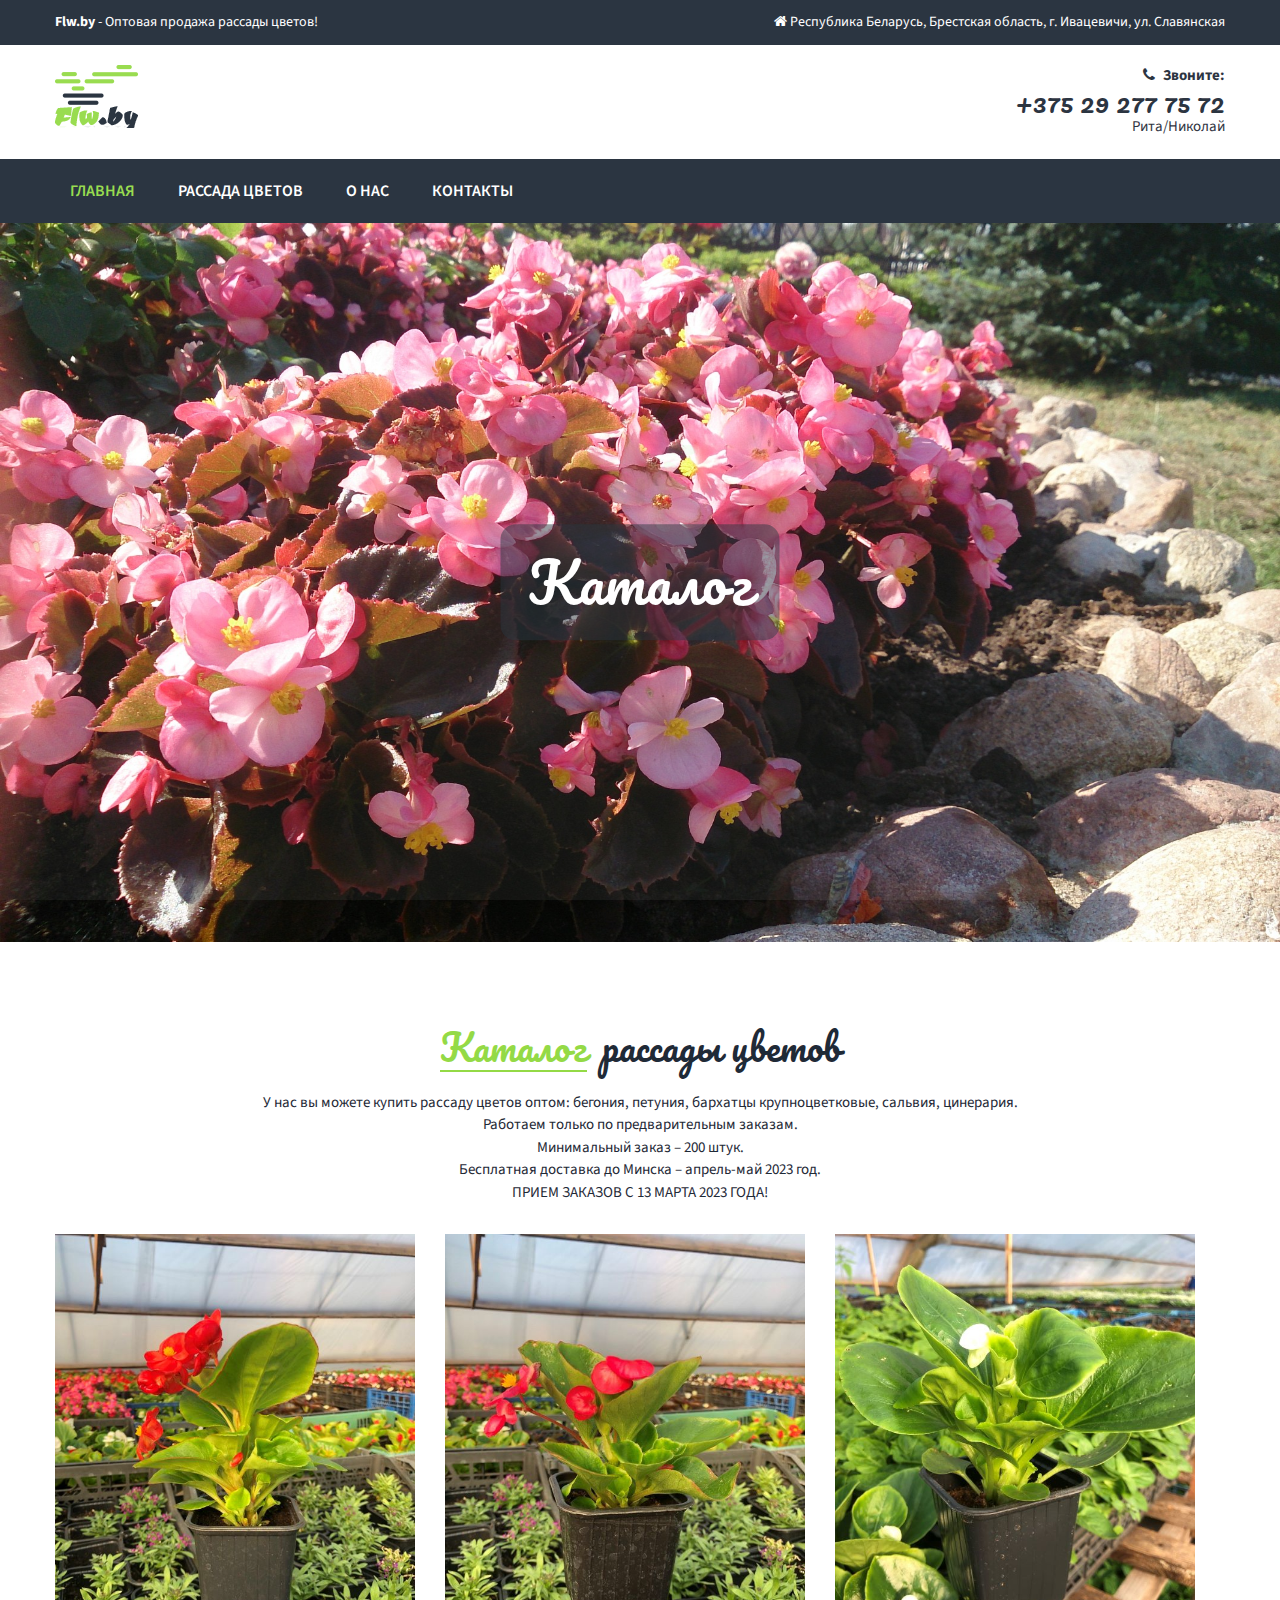
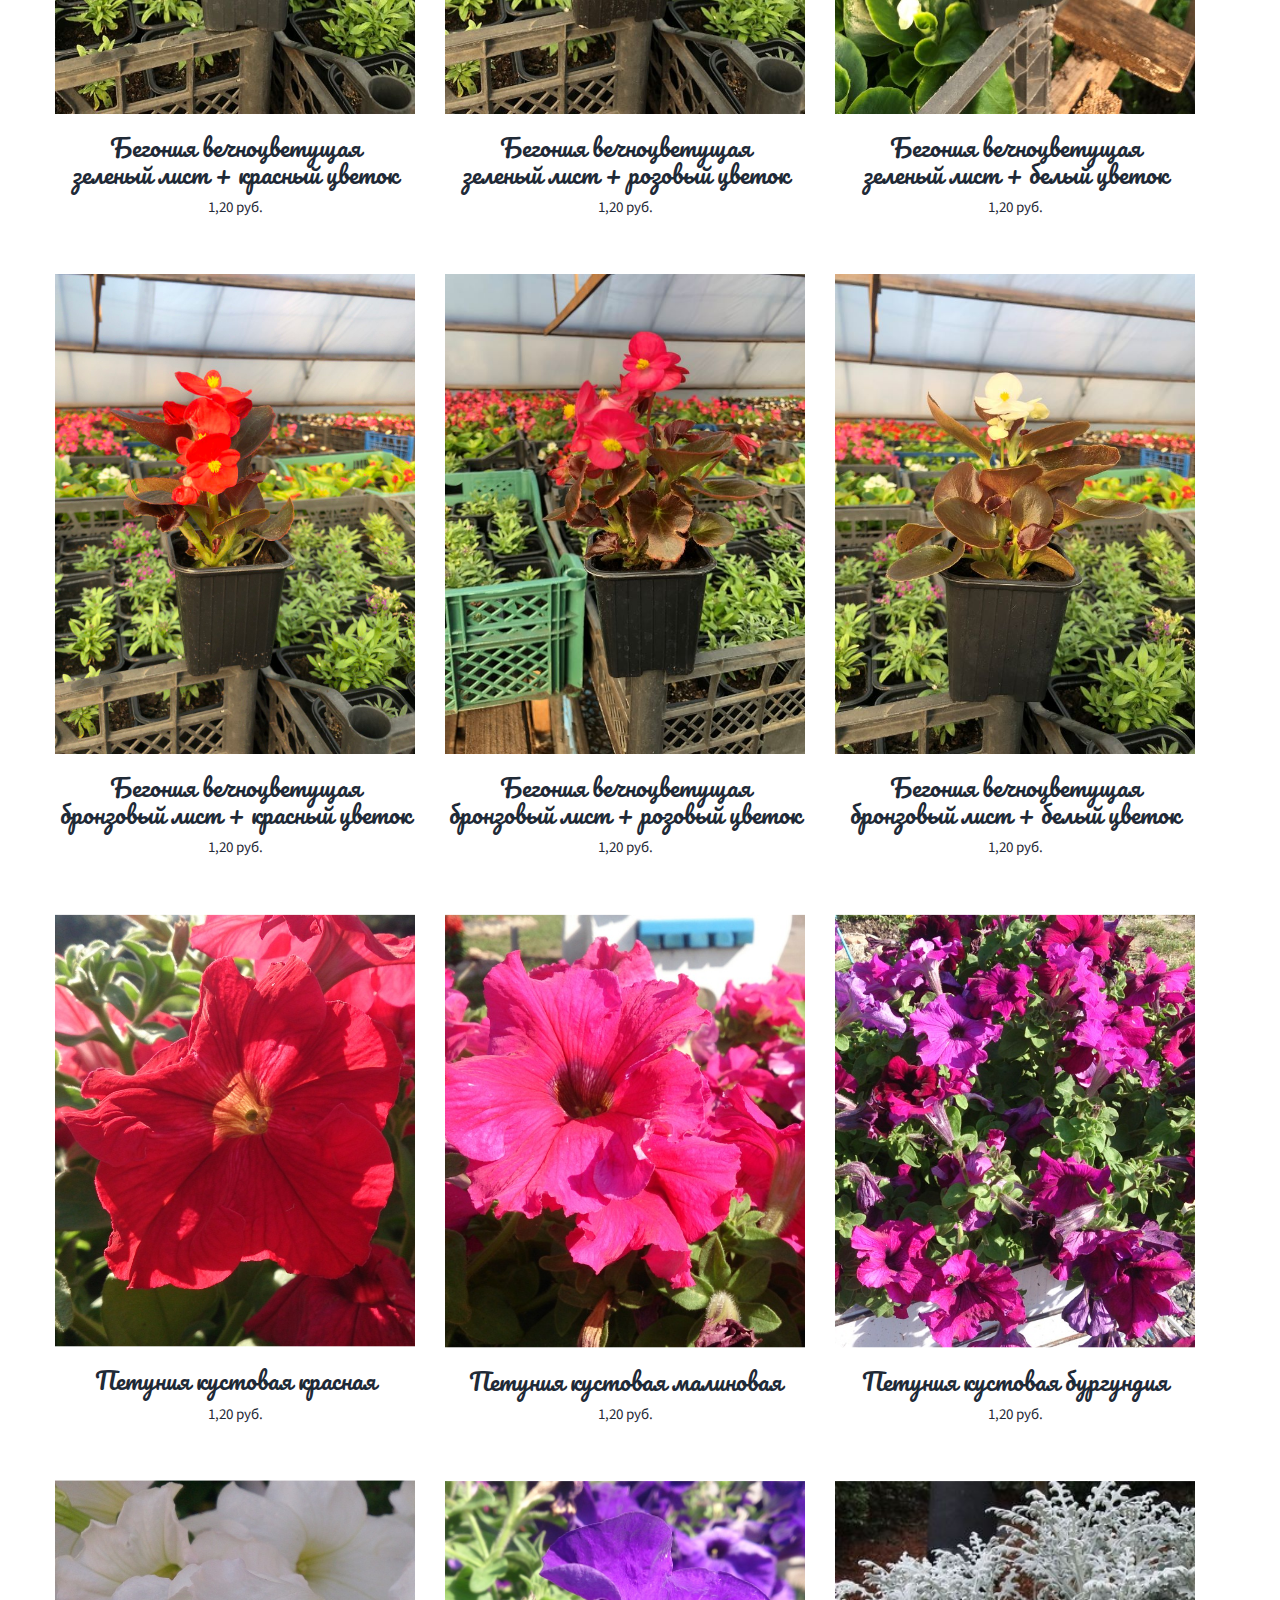
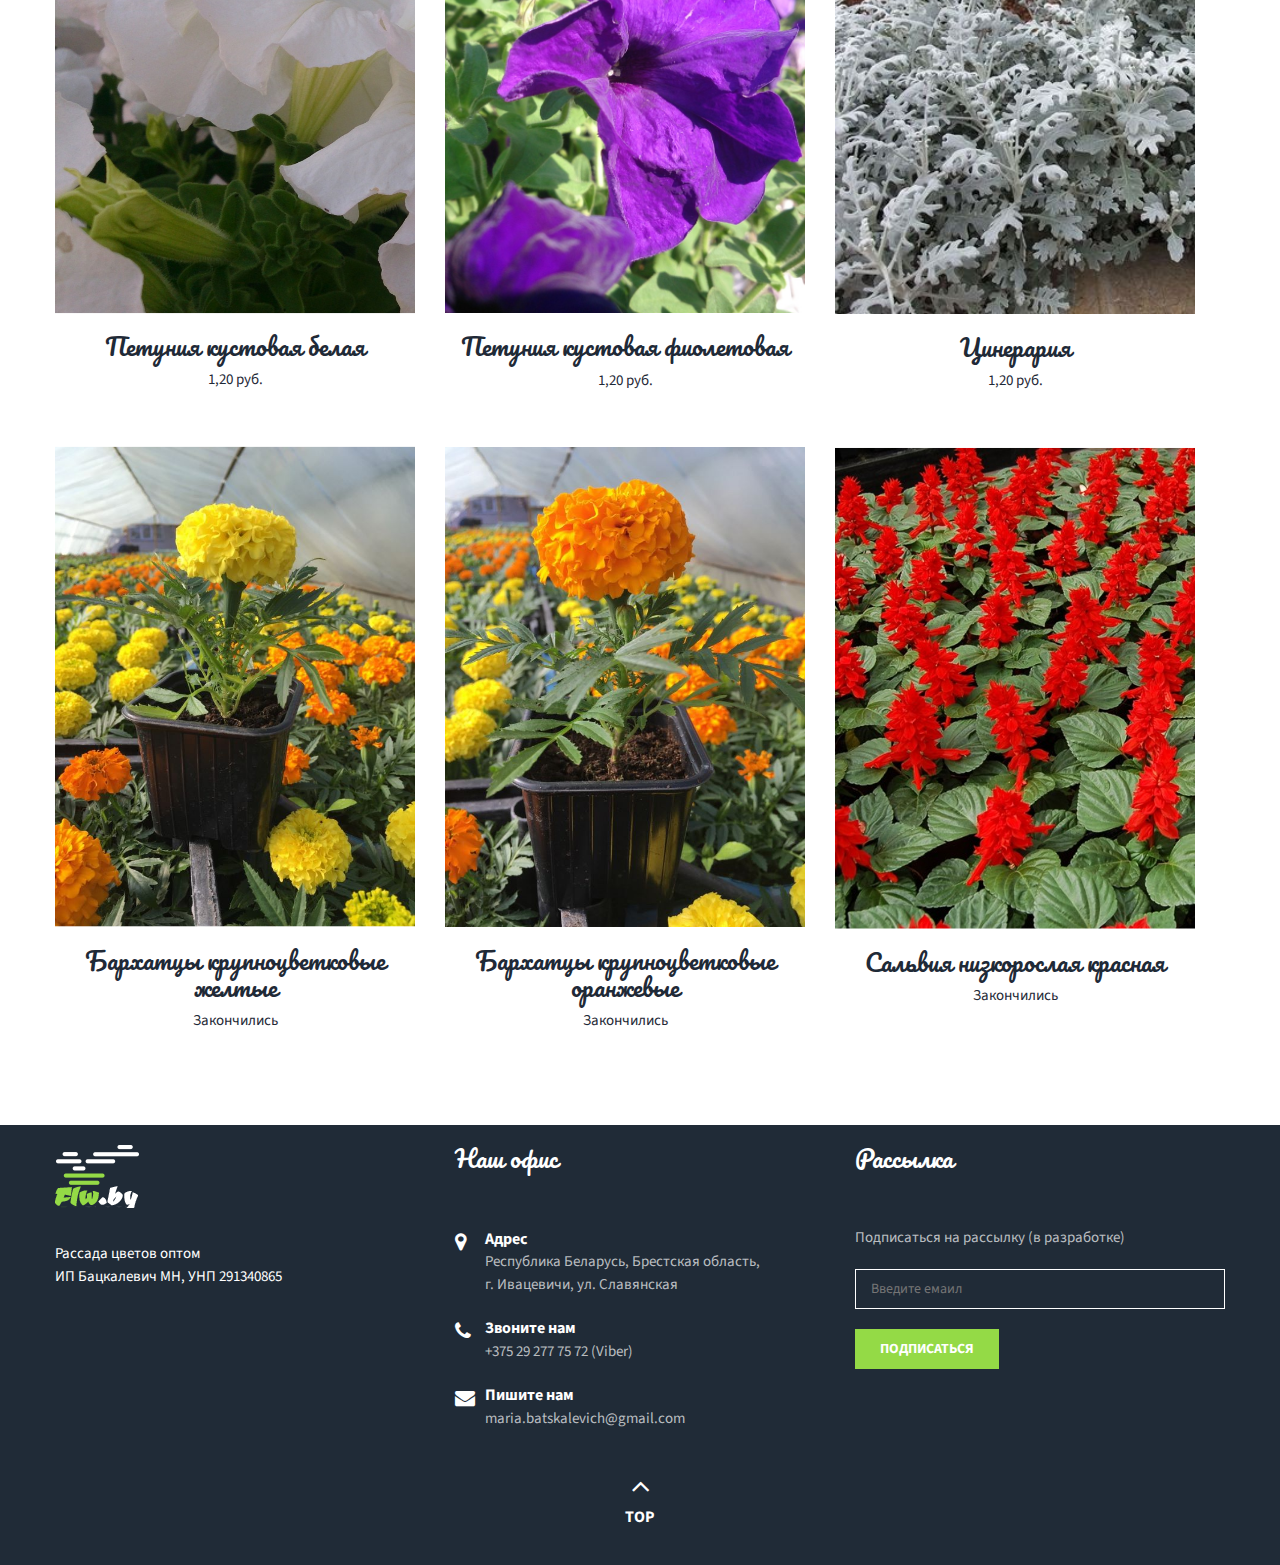
==== commit 0dd13731: "edit price" ====
--- a/catalog2.html
+++ b/catalog2.html
@@ -321,7 +321,7 @@
                     <img src="images/summer/salvia.jpg" alt="product1" width="375" height="450" class="attachment-shop_catalog size-shop_catalog wp-post-image"/>
                   </div>
                   <div>
-                    <h3>Сальвия низкорослая красная</h3><span class="price"><span class="product-begreen-price-amount amount">1,20 руб.</span></span>
+                    <h3>Сальвия низкорослая красная</h3><span class="price"><span class="product-begreen-price-amount amount">Закончились</span></span>
                   </div>
                 </div>
               </div>
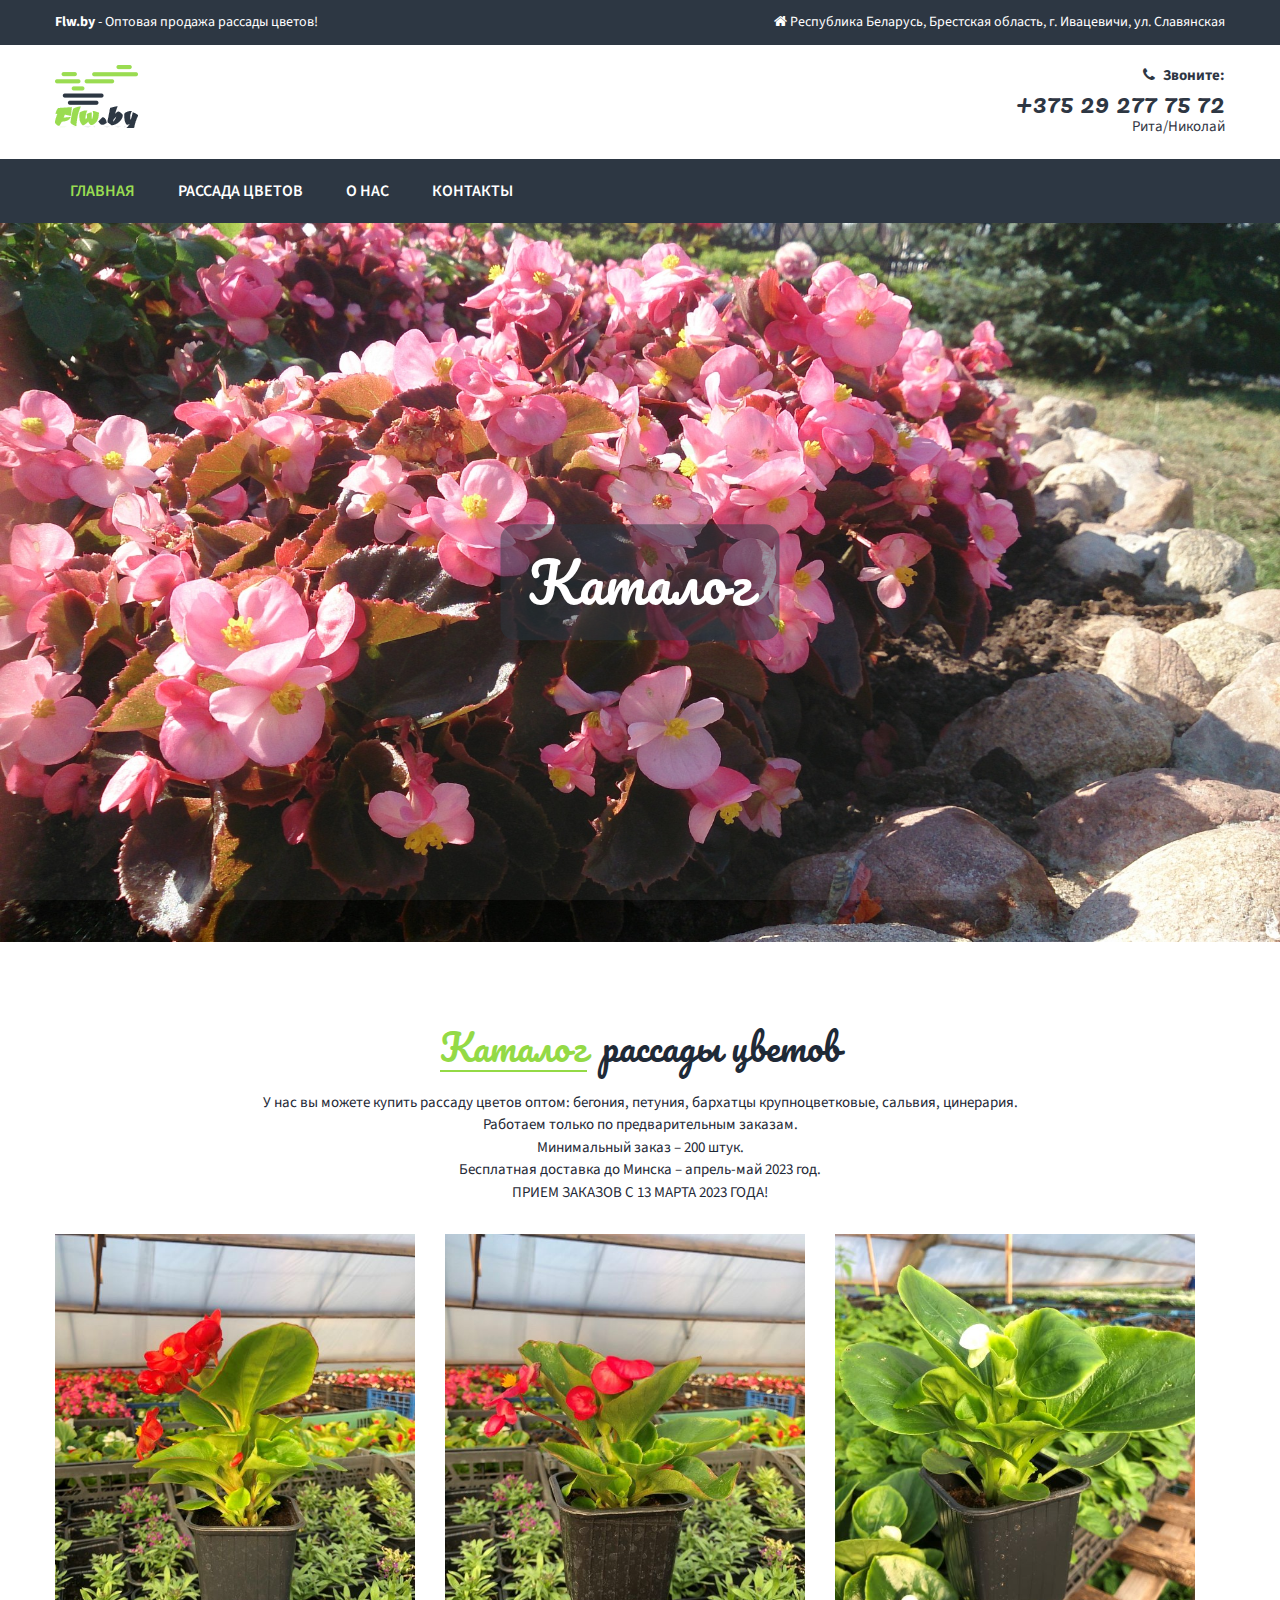
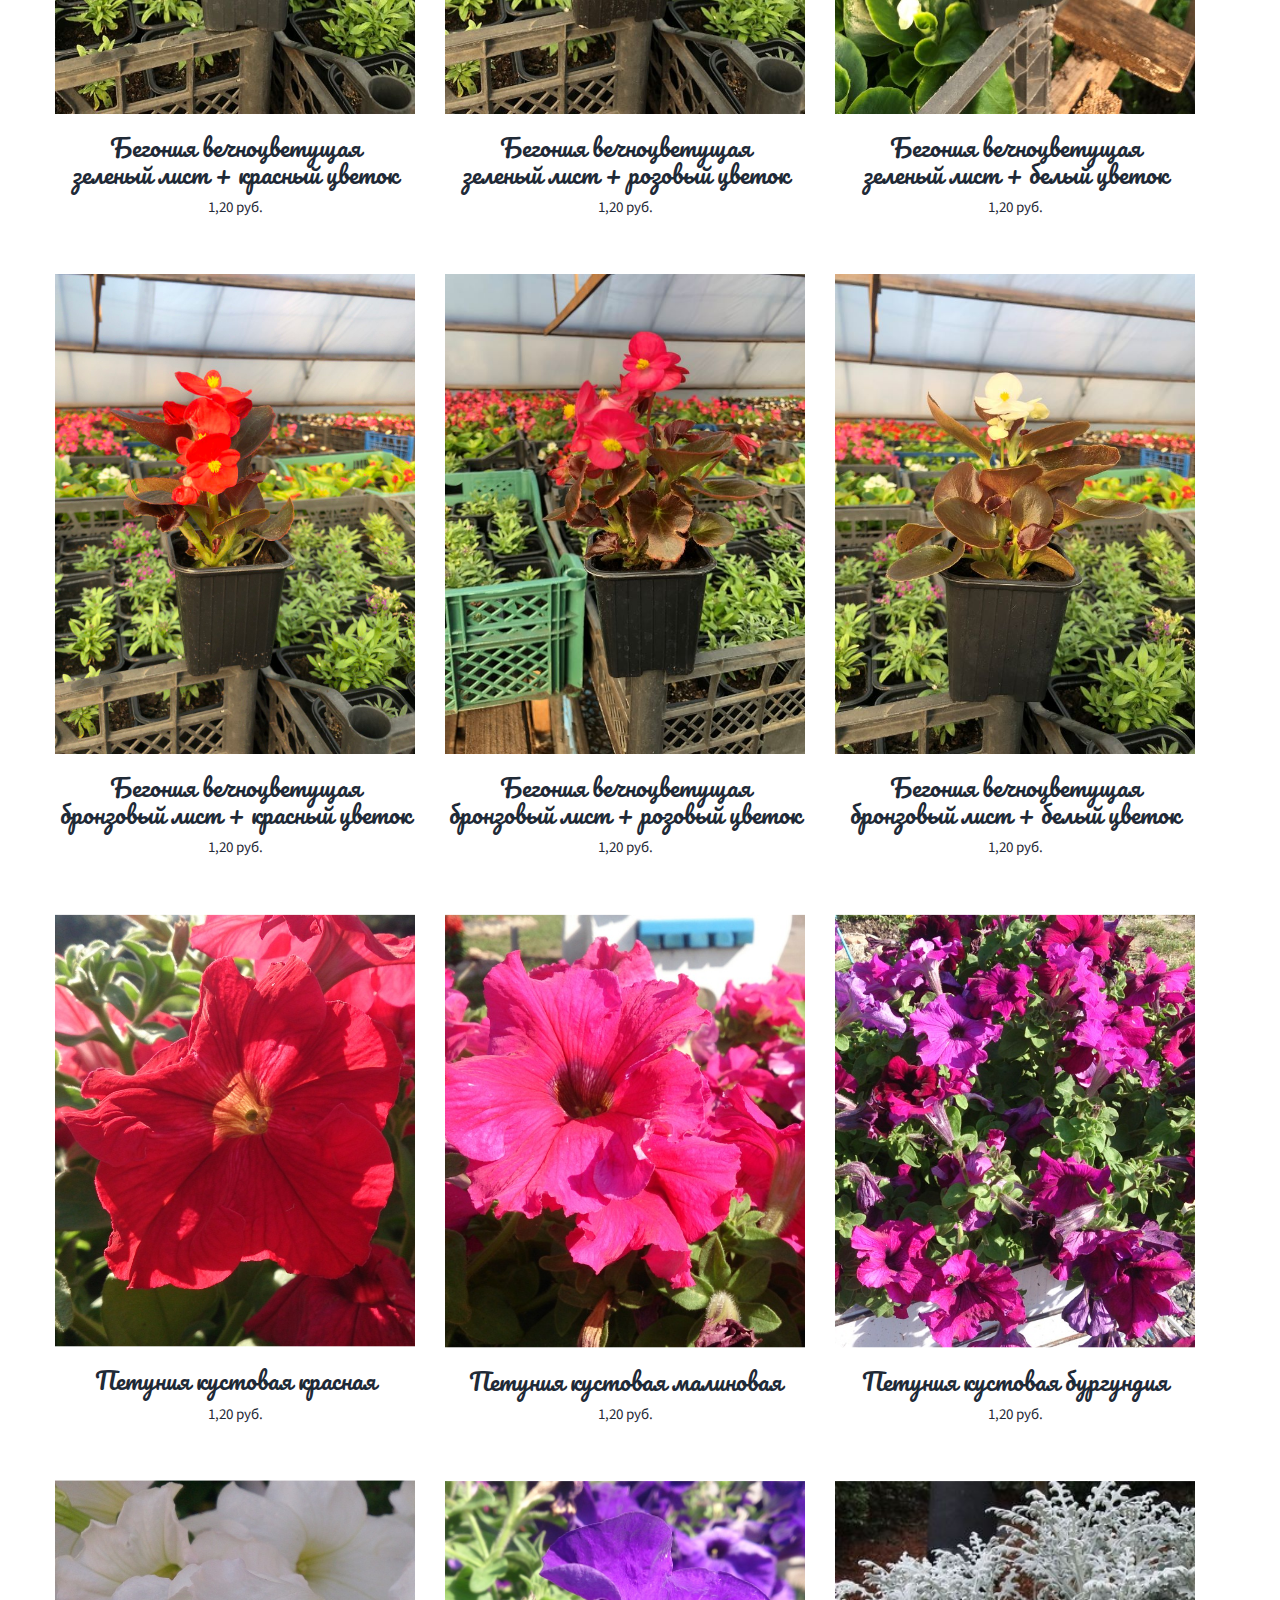
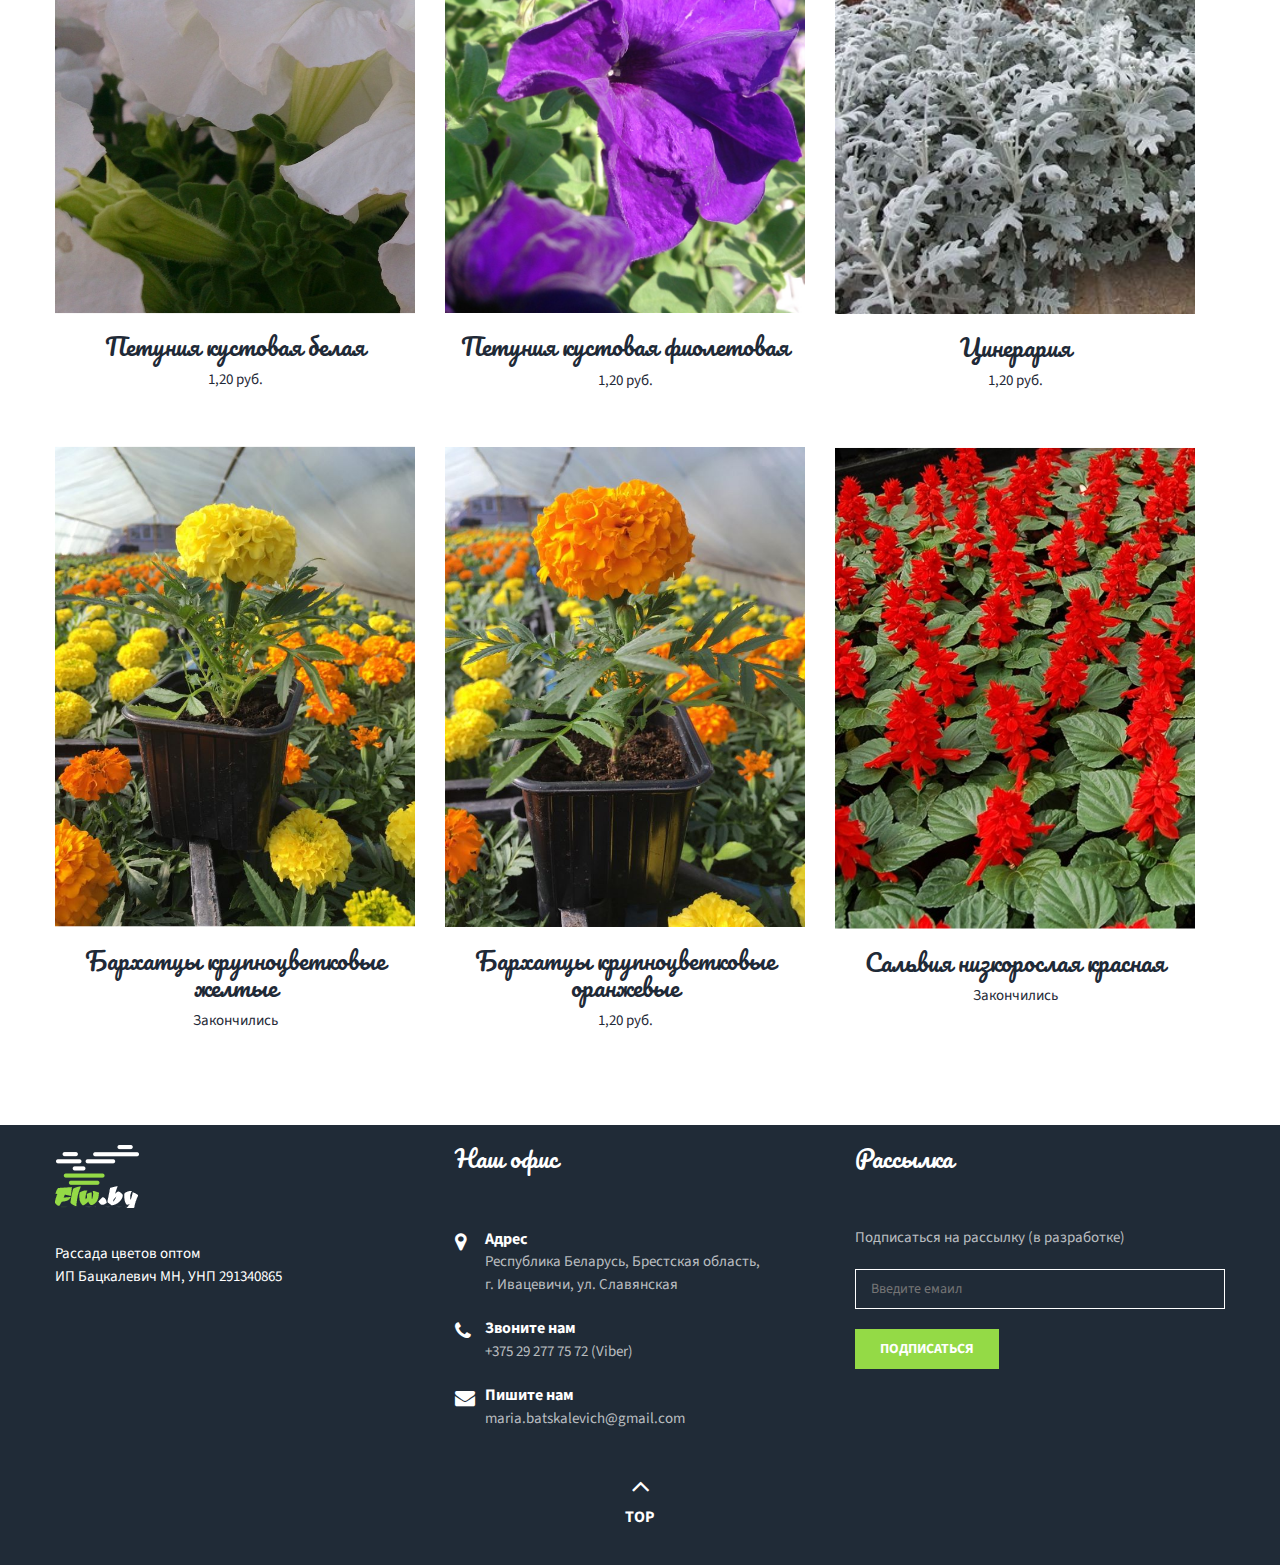
==== commit 57dd0141: "edit price of tagetes" ====
--- a/catalog2.html
+++ b/catalog2.html
@@ -309,7 +309,7 @@
                     <img src="images/summer/tagetes_orange.jpg" alt="product1" width="375" height="450" class="attachment-shop_catalog size-shop_catalog wp-post-image"/>
                   </div>
                   <div>
-                    <h3>Бархатцы крупноцветковые оранжевые</h3><span class="price"><span class="product-begreen-price-amount amount">Закончились</span></span>
+                    <h3>Бархатцы крупноцветковые оранжевые</h3><span class="price"><span class="product-begreen-price-amount amount">1,20 руб.</span></span>
                   </div>
                 </div>
               </div>
